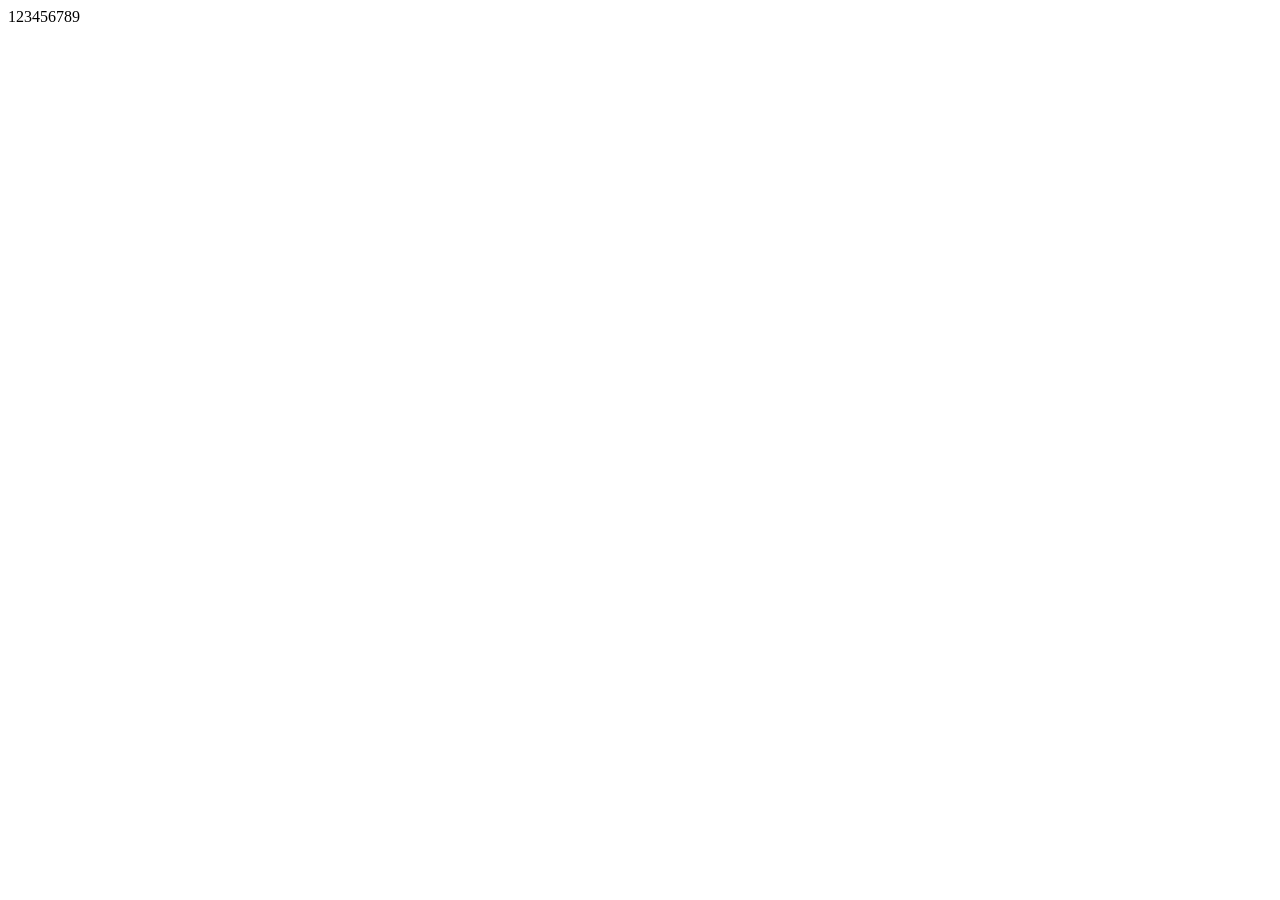
==== index.html @ eb20f610 "set3" ====
<!DOCTYPE html>
<html lang="en">
<head>
    <meta charset="UTF-8">
    <meta name="viewport" content="width=device-width, initial-scale=1.0">
    <title>Document</title>
</head>
<body>
    123456789
</body>
</html>
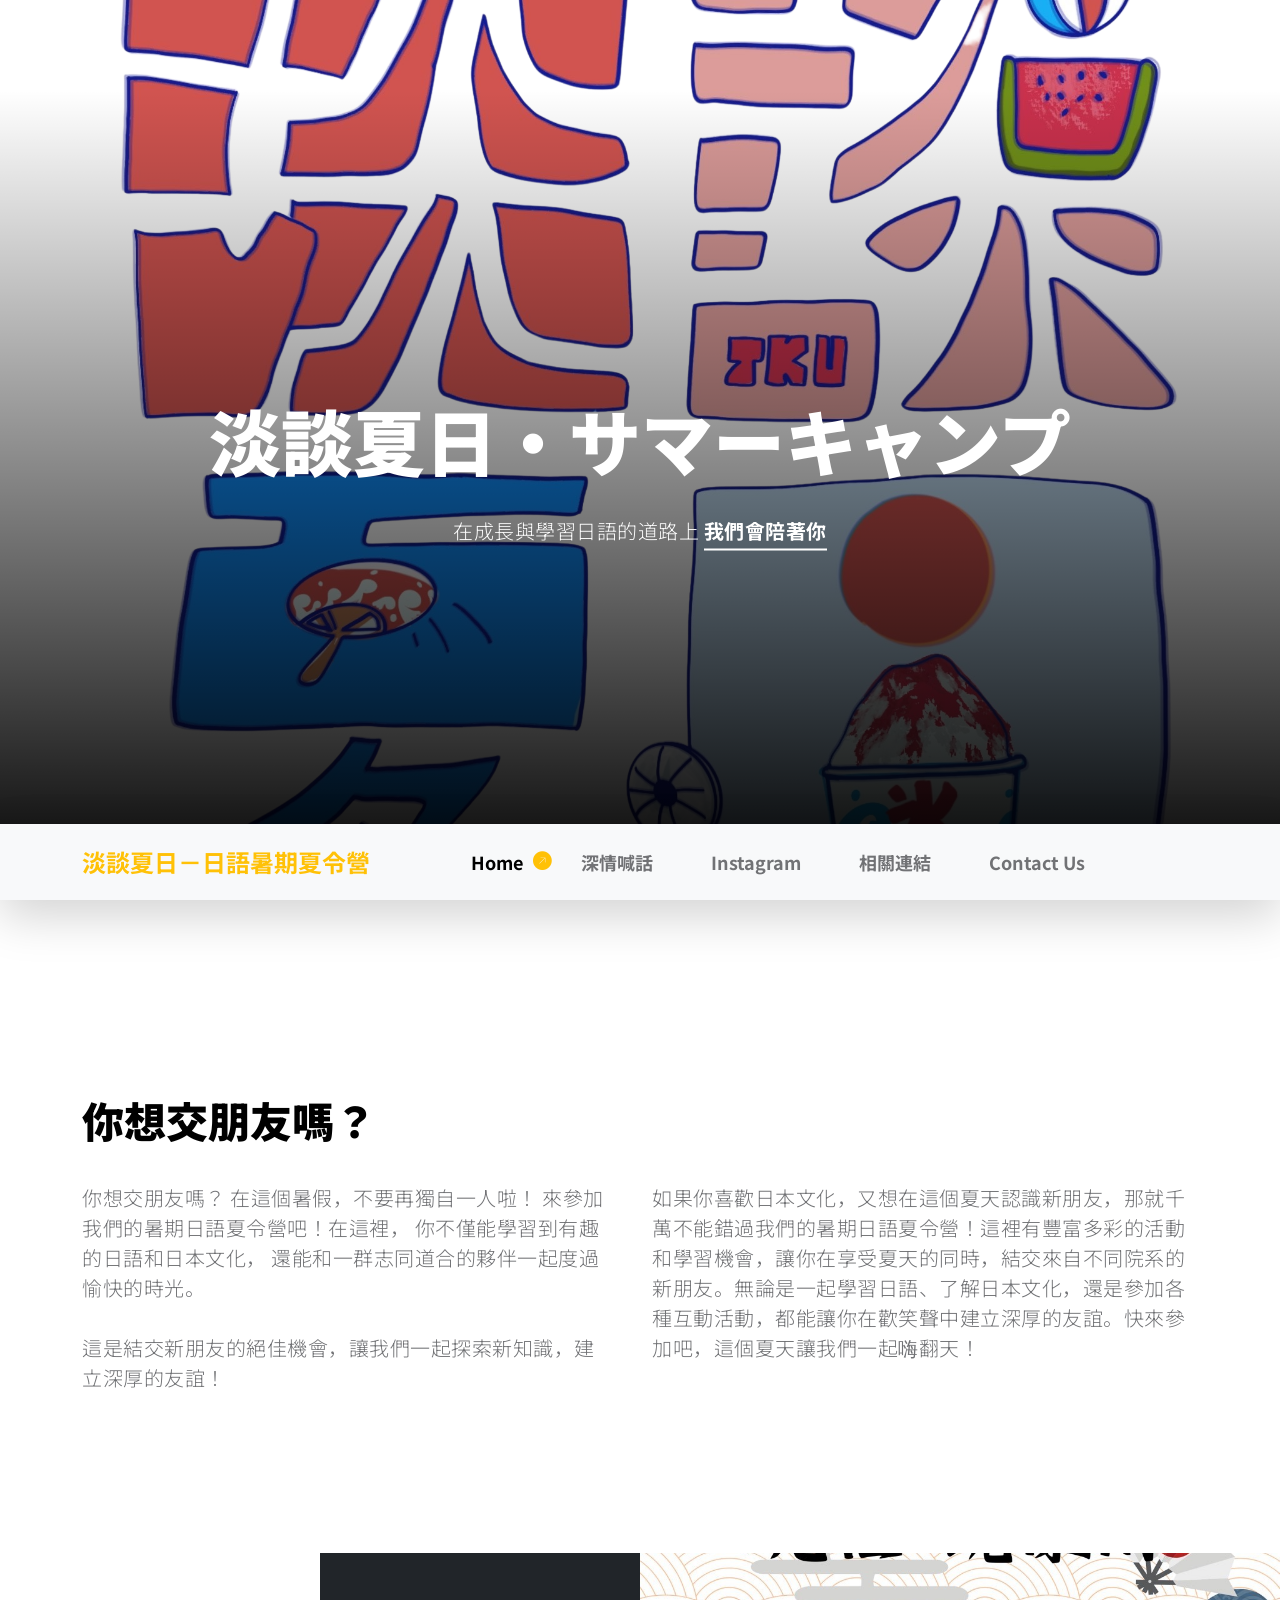
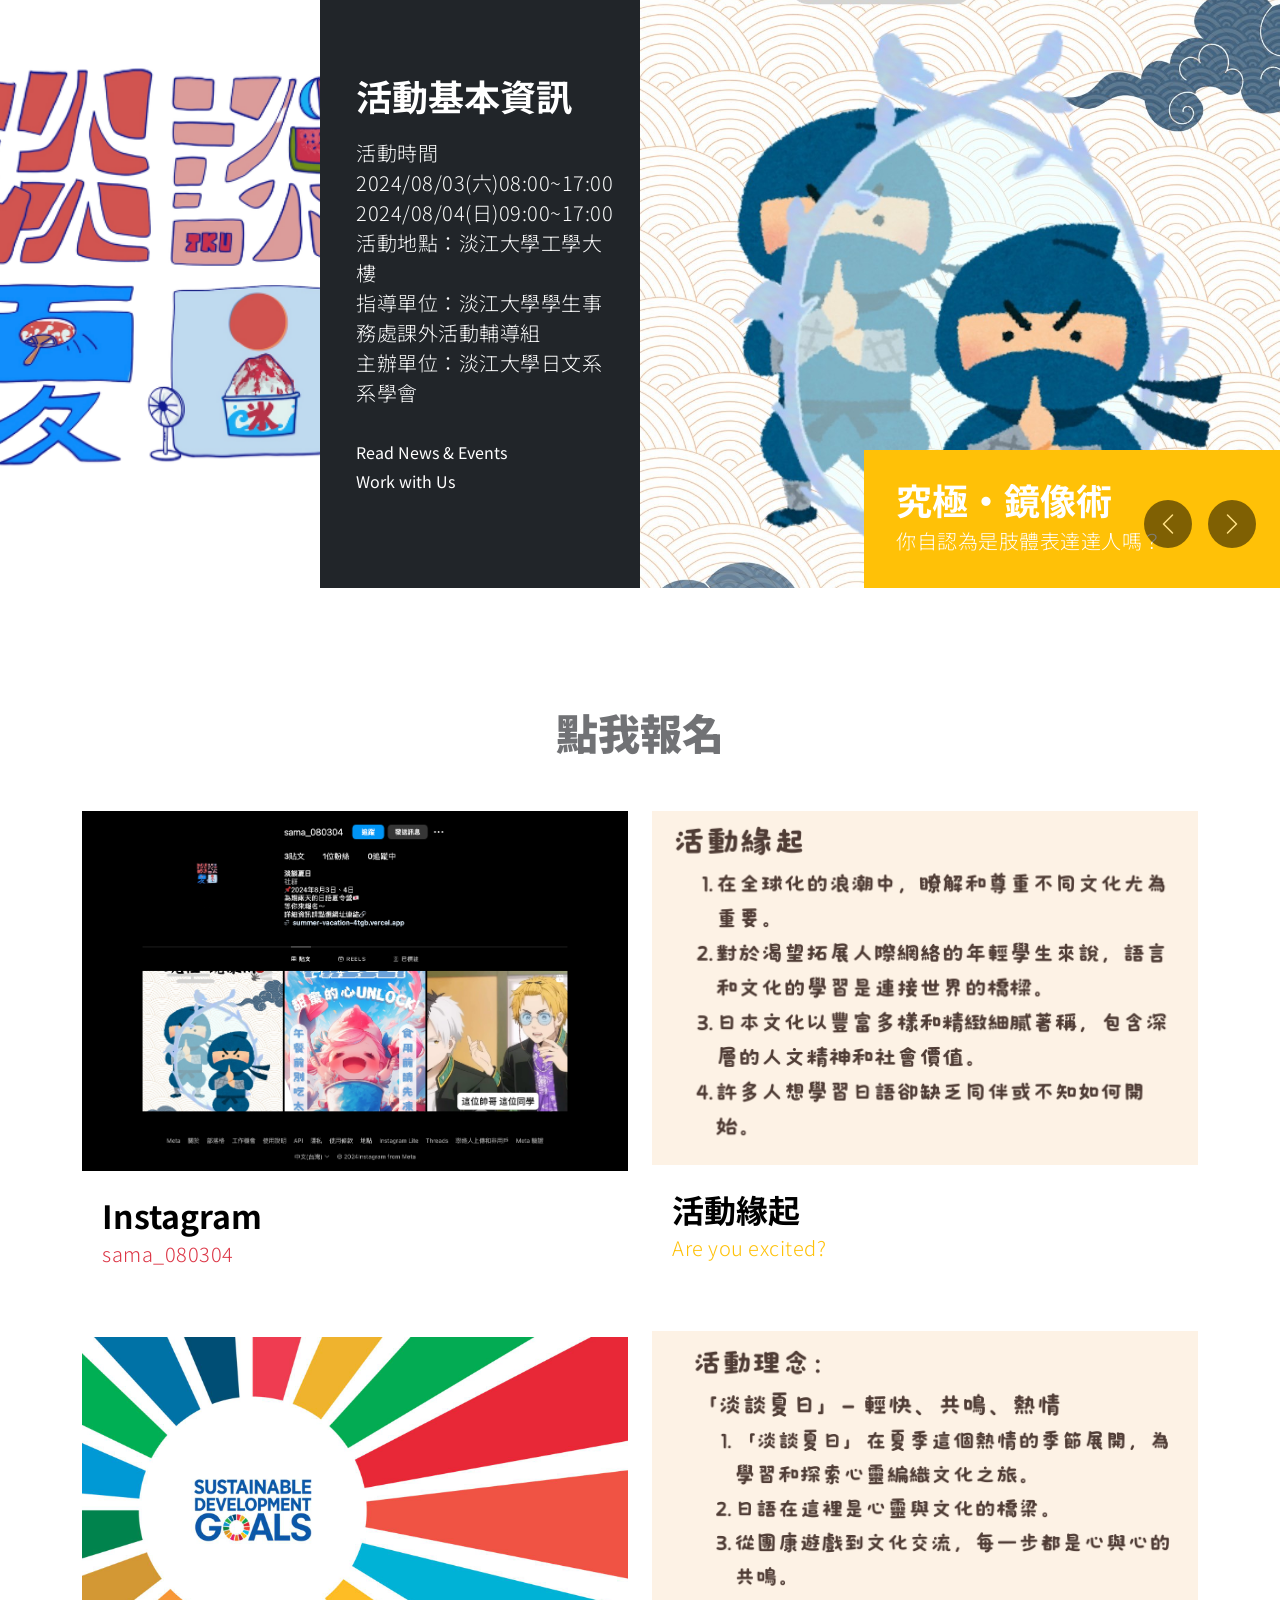
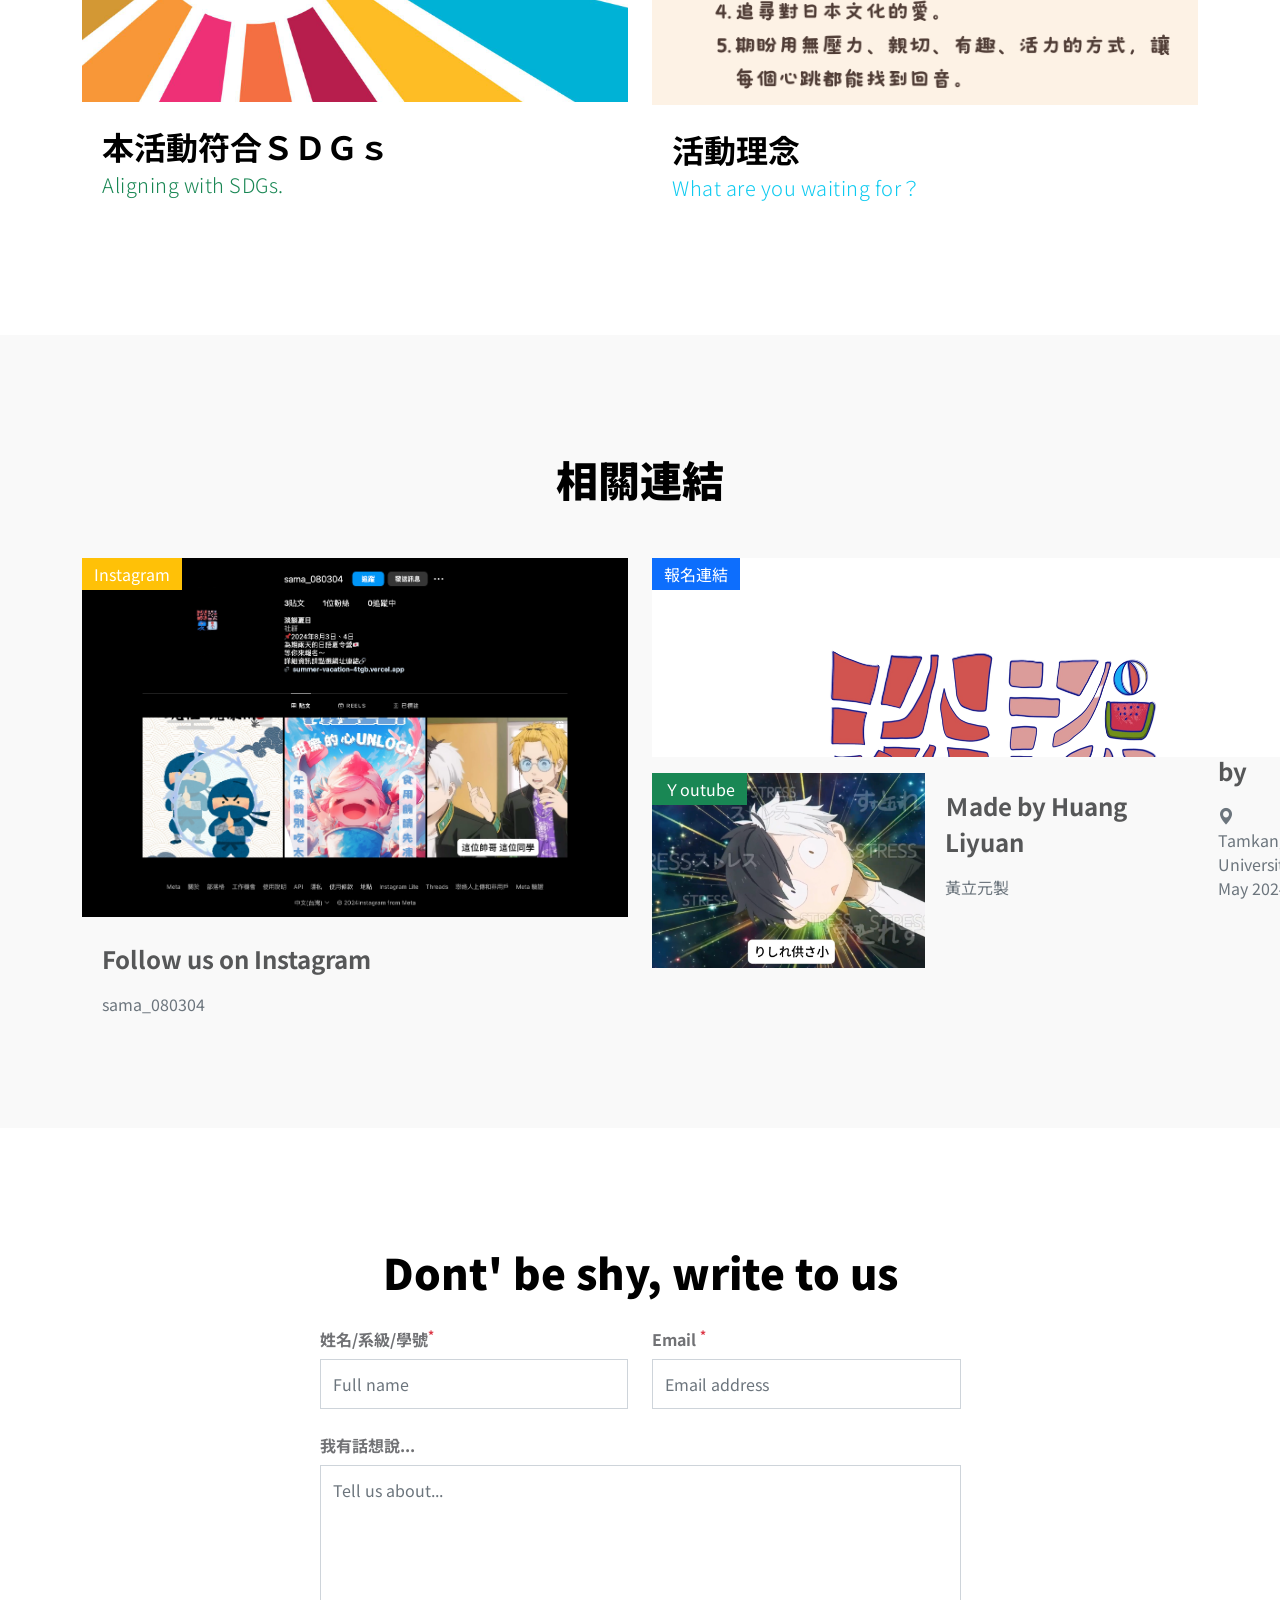
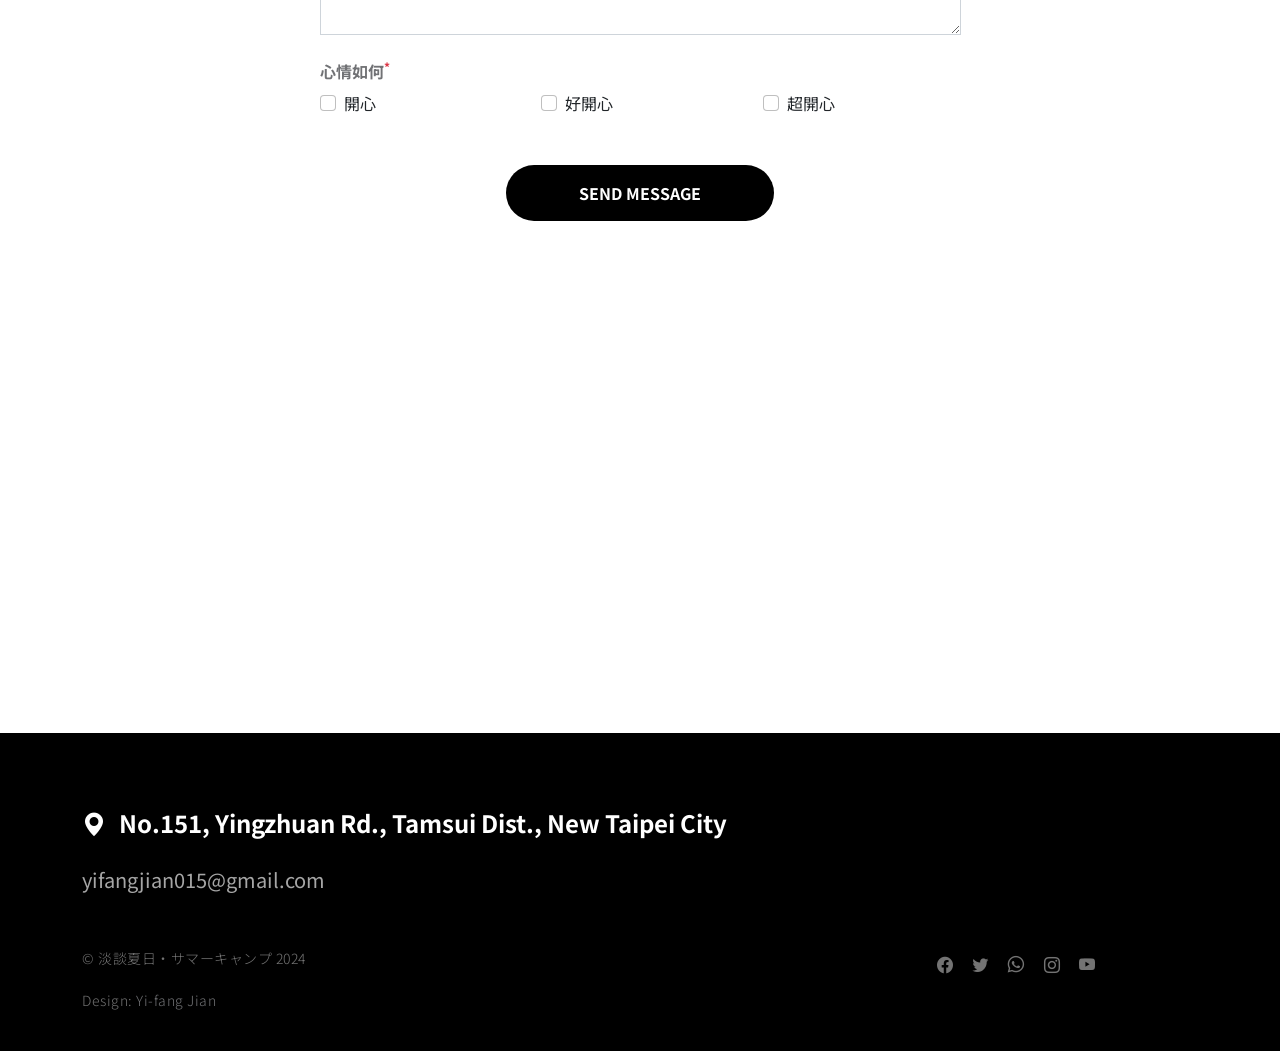
==== commit f90e62e1: "official web" ====
--- a/index.html
+++ b/index.html
@@ -1,11 +1,460 @@
-<!DOCTYPE html>
-<html lang="en">
-<head>
-    <meta charset="UTF-8">
-    <meta name="viewport" content="width=device-width, initial-scale=1.0">
-    <title>Document</title>
-</head>
-<body>
-    123456789
-</body>
+<!doctype html>
+<html lang="en">
+    <head>
+        <meta charset="utf-8">
+        <meta name="viewport" content="width=device-width, initial-scale=1">
+
+        <meta name="description" content="">
+        <meta name="author" content="">
+
+        <title>淡談夏日－日語暑期夏令營</title>
+
+        <!-- CSS FILES -->
+        <link rel="preconnect" href="https://fonts.googleapis.com">
+
+        <link rel="preconnect" href="https://fonts.gstatic.com" crossorigin>
+        
+        <link href="https://fonts.googleapis.com/css2?family=Noto+Sans+JP:wght@100;300;400;700;900&display=swap" rel="stylesheet">
+
+        <link href="css/bootstrap.min.css" rel="stylesheet">
+        <link href="css/bootstrap-icons.css" rel="stylesheet">
+
+        <link rel="stylesheet" href="css/magnific-popup.css">
+
+        <link href="css/aos.css" rel="stylesheet">
+
+        <link href="css/templatemo-nomad-force.css" rel="stylesheet">
+    </head>
+    
+    <body>
+    
+        <main>
+
+            <section class="hero" id="hero">
+                <div class="heroText">
+                    <h1 class="text-white mt-5 mb-lg-4" data-aos="zoom-in" data-aos-delay="800">
+                        淡談夏日・サマーキャンプ
+                    </h1>
+
+                    <p class="text-secondary-white-color" data-aos="fade-up" data-aos-delay="1000">
+                        在成長與學習日語的道路上 <strong class="custom-underline">我們會陪著你</strong>
+                    </p>
+                </div>
+
+                <div class="videoWrapper">
+                    <video autoplay="" loop="" muted="" class="custom-video" poster="./videos/logo.png">
+                        <source src="./videos/ad.mov" type="video/mp4">
+
+                        Your browser does not support the video tag.
+                    </video>
+                </div>
+
+                <div class="overlay"></div>
+            </section>
+
+            <nav class="navbar navbar-expand-lg bg-light shadow-lg">
+                <div class="container">
+                    <a class="navbar-brand" href="index.html">
+                        <strong>淡談夏日－日語暑期夏令營</strong>
+                    </a>
+
+                    <button class="navbar-toggler" type="button" data-bs-toggle="collapse" data-bs-target="#navbarNav" aria-controls="navbarNav" aria-expanded="false" aria-label="Toggle navigation">
+                        <span class="navbar-toggler-icon"></span>
+                    </button>
+
+                    <div class="collapse navbar-collapse" id="navbarNav">
+                        <ul class="navbar-nav mx-auto">
+                            <li class="nav-item active">
+                                <a class="nav-link" href="#hero">Home</a>
+                            </li>
+
+                            <li class="nav-item">
+                                <a class="nav-link" href="#about">深情喊話</a>
+                            </li>
+
+                            <li class="nav-item">
+                                <a class="nav-link" href="#portfolio">Instagram</a>
+                            </li>
+
+                            <li class="nav-item">
+                                <a class="nav-link" href="#news">相關連結</a>
+                            </li>
+
+                            <li class="nav-item">
+                                <a class="nav-link" href="#contact">Contact Us</a>
+                            </li>
+                        </ul>
+                    </div>
+                </div>
+            </nav>
+
+            <section class="section-padding pb-0" id="about">
+                <div class="container mb-5 pb-lg-5">
+                    <div class="row">
+                        <div class="col-12">
+                            <h2 class="mb-3" data-aos="fade-up">你想交朋友嗎？</h2>
+                        </div>
+
+                        <div class="col-lg-6 col-12 mt-3 mb-lg-5">
+                            <p class="me-4" data-aos="fade-up" data-aos-delay="300">你想交朋友嗎？ <a rel="nofollow" href="https://forms.gle/eShmsKch3GN4dpmb7" target="_blank"> 在這個暑假，不要再獨自一人啦！</a> 來參加我們的暑期日語夏令營吧！<a rel="nofollow" href="https://forms.gle/eShmsKch3GN4dpmb7" target="_blank">在這裡，</a> 你不僅能學習到有趣的日語和日本文化， 還能和一群志同道合的夥伴一起度過愉快的時光。<br><br>這是結交新朋友的絕佳機會，讓我們一起探索新知識，建立深厚的友誼！</p>
+                        </div>
+
+                        <div class="col-lg-6 col-12 mt-lg-3 mb-lg-5">
+                            <p data-aos="fade-up" data-aos-delay="500">如果你喜歡日本文化，又想在這個夏天認識新朋友，那就千萬不能錯過我們的暑期日語夏令營！這裡有豐富多彩的活動和學習機會，讓你在享受夏天的同時，結交來自不同院系的新朋友。無論是一起學習日語、了解日本文化，還是參加各種互動活動，都能讓你在歡笑聲中建立深厚的友誼。快來參加吧，這個夏天讓我們一起嗨翻天！</p>
+                        </div>
+
+                    </div>
+                </div>
+
+                <div class="container-fluid">
+                    <div class="row">
+                        <div class="col-lg-3 col-12 p-0">      
+                            <img src="./videos/截圖 2024-05-21 晚上8.49.54.png" class="img-fluid about-image" alt="">
+                        </div>
+
+                        <div class="col-lg-3 col-12 bg-dark">  
+                            <div class="d-flex flex-column flex-wrap justify-content-center h-100 py-5 px-4 pt-lg-4 pb-lg-0">
+                                <h3 class="text-white mb-3" data-aos="fade-up">活動基本資訊</h3>
+
+                                <p class="text-secondary-white-color" data-aos="fade-up">活動時間<br>2024/08/03(六)08:00~17:00
+                                    <br>2024/08/04(日)09:00~17:00<br>
+                                    活動地點：淡江大學工學大樓<br>
+                                    指導單位：淡江大學學生事務處課外活動輔導組<br>
+                                    主辦單位：淡江大學日文系系學會
+                                </p>
+
+                                <div class="mt-3 custom-links">
+                                    
+                                    <a href="#news" class="text-white custom-link" data-aos="zoom-in" data-aos-delay="100">Read News & Events</a>
+
+                                    <a href="#contact" class="text-white custom-link" data-aos="zoom-in" data-aos-delay="300">Work with Us</a>
+                                </div>
+
+                            </div>
+                        </div>
+
+                        <div class="col-lg-6 col-12 p-0">  
+                            <section id="myCarousel" class="carousel slide carousel-fade" data-bs-ride="carousel">
+                                <div class="carousel-inner">
+                                    <div class="carousel-item active">
+                                        <img src="./images/究極海報.jpg" class="img-fluid team-image" alt="">
+
+                                        <div class="team-thumb bg-warning">
+                                            <h3 class="text-white mb-0">究極・鏡像術</h3>
+
+                                            <p class="text-secondary-white-color mb-0">你自認為是肢體表達達人嗎？</p>
+                                        </div>
+                                    </div>
+
+                                    <div class="carousel-item">
+                                        <img src="./images/截圖 2024-05-21 晚上8.35.33.png" class="img-fluid team-image"alt="">
+
+                                        <div class="team-thumb bg-primary">
+                                            <h3 class="text-white mb-0">FREEZ!甜蜜的心UNLOCK!</h3>
+
+                                            <p class="text-secondary-white-color mb-0">想要成為冰淇淋製作達人？</p>
+                                        </div>
+                                    </div>
+
+                                    <div class="carousel-item">
+                                        <img src="./images/夏日祭典海報.png" class="img-fluid team-image" alt="">
+
+                                        <div class="team-thumb bg-success">
+                                            <h3 class="text-white mb-0">夏日祭典</h3>
+
+                                            <p class="text-secondary-white-color mb-0">想跨越空間體驗異國風情嗎？</p>
+                                        </div>
+                                    </div>
+
+                                    <div class="carousel-item">
+                                        <img src="./images/茶會海報.png" class="img-fluid team-image" alt="">
+
+                                        <div class="team-thumb bg-info">
+                                            <h3 class="text-white mb-0">茶會</h3>
+
+                                            <p class="text-secondary-white-color mb-0">想成為全場焦點嗎？</p>
+                                        </div>
+                                    </div>
+
+                                    
+                                </div>
+
+                                <button class="carousel-control-prev" type="button" data-bs-target="#myCarousel" data-bs-slide="prev">
+                                      <span class="carousel-control-prev-icon" aria-hidden="true"></span>
+
+                                      <span class="visually-hidden">Previous</span>
+                                </button>
+
+                                <button class="carousel-control-next" type="button" data-bs-target="#myCarousel" data-bs-slide="next">
+                                      <span class="carousel-control-next-icon" aria-hidden="true"></span>
+
+                                      <span class="visually-hidden">Next</span>
+                                </button>
+                            </section>
+
+                        </div>
+                    </div>
+                </div>
+            </section>
+
+            <section class="section-padding" id="portfolio">
+                <div class="container">
+                    <div class="row">
+
+                        <div class="col-12">
+                            <h2 class="mb-5 text-center" data-aos="fade-up"><a href="https://forms.gle/NS8n78gU9P4nMy4y6">點我報名</a></h2>
+                        </div>
+
+                        <div class="col-lg-6 col-12">
+                            <div class="portfolio-thumb mb-5" data-aos="fade-up">
+                                <a href="./images/截圖 2024-05-21 晚上8.35.33.png" class="image-popup">
+                                    <img src="./images/截圖 2024-05-21 晚上8.52.59.png" class="img-fluid portfolio-image" alt="">
+                                </a>
+
+                                <div class="portfolio-info">                     
+                                    <h4 class="portfolio-title mb-0">Instagram</h4>
+
+                                    <p class="text-danger">sama_080304</p>
+                                </div>
+                            </div> 
+
+                            <div class="portfolio-thumb" data-aos="fade-up">
+                                <a href="/images/備案海報.jpg" class="image-popup">
+                                    <img src="/images/article-5efda23eaec10.jpg" class="img-fluid portfolio-image" alt="">
+                                </a>
+
+                                <div class="portfolio-info">                     
+                                    <h4 class="portfolio-title mb-0">本活動符合ＳＤＧｓ</h4>
+
+                                    <p class="text-success">Aligning with SDGs.</p>
+                                </div>
+                            </div> 
+                        </div>
+
+                        <div class="col-lg-6 col-12">
+                            <div class="portfolio-thumb mt-5 mt-lg-0 mb-5" data-aos="fade-up">
+                                <a href="./images/夏日祭典海報.png" class="image-popup">
+                                    <img src="./images/活動緣起.png" class="img-fluid portfolio-image" alt="">
+                                </a>
+
+                                <div class="portfolio-info">                     
+                                    <h4 class="portfolio-title mb-0">活動緣起</h4>
+
+                                    <p class="text-warning">Are you excited?</p>
+                                </div>
+                            </div> 
+
+                            <div class="portfolio-thumb" data-aos="fade-up">
+                                <a href="./images/活動海報二.png" class="image-popup">
+                                    <img src="./images/活動理念.png" class="img-fluid portfolio-image" alt="">
+                                </a>
+
+                                <div class="portfolio-info">                     
+                                    <h4 class="portfolio-title mb-0">活動理念</h4>
+
+                                    <p class="text-info">What are you waiting for？</p>
+                                </div>
+                            </div> 
+                        </div>
+
+                    </div>
+                </div>
+            </section>
+
+            <section class="news section-padding" id="news">
+                <div class="container">
+                    <div class="row">
+
+                        <div class="col-12">
+                            <h2 class="mb-5 text-center" data-aos="fade-up">相關連結</h2>
+                        </div>
+
+                        <div class="col-lg-6 col-12 mb-5 mb-lg-0">
+                            <div class="news-thumb" data-aos="fade-up">
+                                <a href="https://www.instagram.com/sama_080304/" class="news-image-hover news-image-hover-warning">
+                                    <img src="./images/截圖 2024-05-21 晚上8.52.59.png" class="img-fluid large-news-image news-image" alt="">
+                                </a>
+
+                                <div class="news-category bg-warning text-white">Instagram</div>
+                                
+                                <div class="news-text-info">
+                                    <h5 class="news-title">
+                                        <a href="news-detail.html" class="news-title-link">Follow us on Instagram</a>
+                                    </h5>
+
+                                    <span class="text-muted">sama_080304</span>
+                                </div>
+                            </div> 
+                        </div>
+
+                        <div class="col-lg-6 col-12">
+                            <div class="news-thumb news-two-column d-flex flex-column flex-lg-row" data-aos="fade-up">
+                                <div class="news-top w-100">
+                                    
+                                    <a href="https://forms.gle/1VKyeyuNRUxQcWY5A" class="news-image-hover news-image-hover-primary">
+                                        <img src="./videos/截圖 2024-05-21 晚上8.49.54.png" alt="">
+                                    </a>
+
+                                    <div class="news-category bg-primary text-white">報名連結</div>
+                                </div>
+                                
+                                <div class="news-bottom w-100">
+                                    <div class="news-text-info">
+                                        <h5 class="news-title">
+                                            <a href="news-detail.html" class="news-title-link">Don't miss out as you pass by</a>
+                                        </h5>
+
+                                        <div class="d-flex flex-wrap">
+                                            <span class="text-muted me-2">
+                                                <i class="bi-geo-alt-fill me-1 mb-2 mb-lg-0"></i>
+                                                Tamkang University
+                                            </span>
+
+                                            <span class="text-muted">May 2024</span>
+                                        </div>
+                                    </div>
+                                </div>
+                            </div> 
+
+                            <div class="news-thumb news-two-column d-flex flex-column flex-lg-row" data-aos="fade-up">
+                                <div class="news-top w-100" data-aos="fade-up">
+                                    
+                                    <a href="https://www.youtube.com/watch?v=0n-Rw8LVLcI" class="news-image-hover news-image-hover-success">
+                                        <img src="./images/截圖 2024-05-21 晚上9.29.34.png" class="img-fluid news-image" alt="">
+                                    </a>
+
+                                    <div class="news-category bg-success text-white">Ｙoutube
+                                    </div>
+                                </div>
+                                
+                                <div class="news-bottom w-100">
+                                    <div class="news-text-info">
+                                        <h5 class="news-title">
+                                            <a href="https://www.youtube.com/watch?v=0n-Rw8LVLcI" class="news-title-link">
+                                                Ｍade by Huang Liyuan</a>
+                                        </h5>
+
+                                        <span class="text-muted">黃立元製</span>
+                                    </div>
+                                </div>
+                            </div> 
+                        </div>
+
+                    </div>
+                </div>
+            </section>
+
+            <section class=" contact section-padding" id="contact">
+                <div class="container">
+                    <div class="row">
+                        
+                        <div class="col-lg-7 col-12 mx-auto">
+
+                            <h2 class="mb-4 text-center" data-aos="fade-up">Dont' be shy, write to us</h2>
+
+                            <form action="send_feedback.php" method="post" class="contact-form" role="form" data-aos="fade-up">
+                                <div class="row">
+                                    <div class="col-lg-6 col-6">
+                                        <label for="name" class="form-label">姓名/系級/學號<sup class="text-danger">*</sup></label>
+                                        <input type="text" name="name" id="name" class="form-control" placeholder="Full name" required>
+                                    </div>
+                                    <div class="col-lg-6 col-6">
+                                        <label for="email" class="form-label">Email <sup class="text-danger">*</sup></label>
+                                        <input type="email" name="email" id="email" pattern="[^ @]*@[^ @]*" class="form-control" placeholder="Email address" required>
+                                    </div>
+                                    <div class="col-12 my-4">
+                                        <label for="message" class="form-label">我有話想說...</label>
+                                        <textarea name="message" rows="6" class="form-control" id="message" placeholder="Tell us about..." required></textarea>
+                                    </div>
+                                    <div class="col-12">
+                                        <label for="services" class="form-label">心情如何<sup class="text-danger">*</sup></label>
+                                    </div>
+                                    <div class="col-lg-4 col-12">
+                                        <div class="form-check">
+                                            <input type="checkbox" id="checkbox1" name="checkbox1" class="form-check-input">
+                                            <label class="form-check-label" for="checkbox1">開心</label>
+                                        </div>
+                                    </div>
+                                    <div class="col-lg-4 col-12 my-2 my-lg-0">
+                                        <div class="form-check">
+                                            <input type="checkbox" id="checkbox2" name="checkbox2" class="form-check-input">
+                                            <label class="form-check-label" for="checkbox2">好開心</label>
+                                        </div>
+                                    </div>
+                                    <div class="col-lg-4 col-12">
+                                        <div class="form-check">
+                                            <input type="checkbox" id="checkbox3" name="checkbox3" class="form-check-input">
+                                            <label class="form-check-label" for="checkbox3">超開心</label>
+                                        </div>
+                                    </div>
+                                </div>
+                                <div class="col-lg-5 col-12 mx-auto mt-5">
+                                    <button type="submit" class="form-control">Send Message</button>
+                                </div>
+                            </form>
+                            
+                        </div>
+
+                    </div>
+                </div>
+            </section>
+
+            <section class="google-map">
+                <iframe src="https://www.google.com/maps/embed?pb=!1m18!1m12!1m3!1d3620.7041842856193!2d121.44486231500062!3d25.174732283894956!2m3!1f0!2f0!3f0!3m2!1i1024!2i768!4f13.1!3m3!1m2!1s0x345d5d9f1f0ba7b1%3A0x8f0b1bb66a69a85b!2z5pmC5aWz5biC5q2m6YGT5aSn5a246KeA!5e0!3m2!1szh-TW!2stw!4v1624965178325!5m2!1szh-TW!2stw" class="map-iframe" width="100%" height="400" style="border:0;" allowfullscreen="" loading="lazy"></iframe>
+
+            </section>
+
+        </main>
+
+        <footer class="site-footer">
+            <div class="container">
+                <div class="row">
+
+                    <div class="col-12">
+                        <h5 class="text-white">
+                            <i class="bi-geo-alt-fill me-2"></i>
+                            No.151, Yingzhuan Rd., Tamsui Dist., New Taipei City
+                        </h5>
+
+                        <a href="mailto:yifangjian015@gmail.com" class="custom-link mt-3 mb-5">
+                            yifangjian015@gmail.com
+                        </a>
+                    </div>
+
+                    <div class="col-6">
+                        <p class="copyright-text mb-0"> © 淡談夏日・サマーキャンプ 2024 
+                        
+                        <br><br>Design: <a href="https://www.instagram.com/yfj0515/" target="_blank">Yi-fang Jian</a></p>
+                    
+                    </div>
+
+                    <div class="col-lg-3 col-5 ms-auto">
+                        <ul class="social-icon">
+                            <li><a href="#" class="social-icon-link bi-facebook"></a></li>
+
+                            <li><a href="#" class="social-icon-link bi-twitter"></a></li>
+
+                            <li><a href="#" class="social-icon-link bi-whatsapp"></a></li>
+
+                            <li><a href="#" class="social-icon-link bi-instagram"></a></li>
+
+                            <li><a href="#" class="social-icon-link bi-youtube"></a></li>
+                        </ul>
+                    </div>
+
+                </div>
+            </section>
+        </footer>
+
+        <!-- JAVASCRIPT FILES -->
+        <script src="js/jquery.min.js"></script>
+        <script src="js/bootstrap.bundle.min.js"></script>
+        <script src="js/jquery.sticky.js"></script>
+        <script src="js/aos.js"></script>
+        <script src="js/jquery.magnific-popup.min.js"></script>
+        <script src="js/magnific-popup-options.js"></script>
+        <script src="js/scrollspy.min.js"></script>
+        <script src="js/custom.js"></script>
+
+    </body>
 </html>
--- a/css/templatemo-nomad-force.css
+++ b/css/templatemo-nomad-force.css
@@ -0,0 +1,723 @@
+/*
+
+TemplateMo 567 Nomad Force
+
+https://templatemo.com/tm-567-nomad-force
+
+*/
+
+/*---------------------------------------
+  CUSTOM PROPERTIES ( VARIABLES )             
+-----------------------------------------*/
+:root {
+  --white-color:                  #FFFFFF;
+  --primary-color:                #ffc107;
+  --section-bg-color:             #f9f9f9;
+  --dark-color:                   #000000;
+  --grey-color:                   #fcfeff;
+  --text-secondary-white-color:   rgba(255, 255, 255, 0.98);
+  --title-color:                  #565758;
+  --p-color:                      #717275;
+
+  --body-font-family:           'Noto Sans JP', sans-serif;
+
+  --h1-font-size:               72px;
+  --h2-font-size:               42px;
+  --h3-font-size:               36px;
+  --h4-font-size:               32px;
+  --h5-font-size:               24px;
+  --h6-font-size:               22px;
+  --p-font-size:                20px;
+  --copyright-text-font-size:   14px;
+  --custom-link-font-size:      12px;
+
+  --font-weight-light:          300;
+  --font-weight-normal:         400;
+  --font-weight-bold:           700;
+  --font-weight-black:          900;
+}
+
+body,
+html {
+  height: 100%;
+}
+
+body {
+    background: var(--white-color);
+    font-family: var(--body-font-family);    
+    position: relative;
+}
+
+/*---------------------------------------
+  TYPOGRAPHY               
+-----------------------------------------*/
+
+h2,
+h3,
+h4,
+h5,
+h6 {
+  color: var(--dark-color);
+  line-height: inherit;
+}
+
+h1,
+h2,
+h3,
+h4,
+h5,
+h6 {
+  font-weight: var(--font-weight-bold);
+}
+
+h1,
+h2 {
+  font-weight: var(--font-weight-black);
+}
+
+h1 {
+  font-size: var(--h1-font-size);
+  line-height: normal;
+}
+
+h2 {
+  font-size: var(--h2-font-size);
+}
+
+h3 {
+  font-size: var(--h3-font-size);
+}
+
+h4 {
+  font-size: var(--h4-font-size);
+}
+
+h5 {
+  font-size: var(--h5-font-size);
+}
+
+h6 {
+  font-size: var(--h6-font-size);
+}
+
+p {
+  color: var(--p-color);
+  font-size: var(--p-font-size);
+  font-weight: var(--font-weight-light);
+  letter-spacing: 0.5px;
+}
+
+.text-secondary-white-color {
+  color: var(--text-secondary-white-color);
+}
+
+a, 
+button {
+  touch-action: manipulation;
+  transition: all 0.3s;
+}
+
+a {
+  color: var(--p-color);
+  text-decoration: none;
+}
+
+a:hover {
+  color: var(--primary-color);
+}
+
+::selection {
+  background: var(--dark-color);
+  color: var(--white-color);
+}
+
+.custom-underline {
+  border-bottom: 2px solid var(--white-color);
+  color: var(--white-color);
+  padding-bottom: 4px;
+}
+
+.videoWrapper {
+  position: relative;
+  padding-bottom: 56.25%; /* 16:9 */
+  height: 0;
+  z-index: -100;
+}
+
+.custom-video {
+  position: absolute;
+  top: 0;
+  left: 0;
+  width: 100%;
+  height: 100%;
+}
+
+.overlay {
+  background: linear-gradient(to top, #000, transparent 90%);
+  position: absolute;
+  top: 0;
+  right: 0;
+  bottom: 0;
+  left: 0;
+}
+
+/*---------------------------------------
+  CUSTOM LINK               
+-----------------------------------------*/
+.custom-links {
+  max-width: 230px;
+}
+
+.custom-link {
+  position: relative;
+  overflow: hidden;
+  z-index: 1;
+  display: inline-block;
+  transition: all .3s cubic-bezier(.645,.045,.355,1);
+}
+
+.custom-link::after {
+  content: "";
+  width: 0;
+  height: 2px;
+  bottom: 0;
+  position: absolute;
+  left: auto;
+  right: 0;
+  z-index: -1;
+  transition: width .6s cubic-bezier(.25,.8,.25,1) 0s;
+  background: currentColor;
+}
+
+.custom-link:hover::after {
+  width: 100%;
+  left: 0;
+  right: auto;
+}
+
+.custom-link:hover,
+.custom-link:hover::after {
+  color: var(--white-color);
+}
+
+b,
+strong {
+  font-weight: var(--font-weight-bold);
+}
+
+/*---------------------------------------
+  NAVIGATION               
+-----------------------------------------*/
+
+.navbar {
+  z-index: 9;
+  right: 0;
+  left: 0;
+  padding-top: 15px;
+  padding-bottom: 15px;
+}
+
+.navbar-brand {
+  color: var(--primary-color);
+  font-size: 24px;
+  font-weight: var(--font-weight-bold);
+}
+
+.navbar-expand-lg .navbar-nav .nav-link {
+  padding-right: 15px;
+  padding-left: 15px;
+}
+
+.navbar-nav .nav-link::after {
+  content: "\f140";
+  font-family: bootstrap-icons;
+  display: inline-block;
+  margin-left: 10px;
+  color: var(--primary-color);
+  opacity: 0;
+  -webkit-transition: opacity 0.3s, -webkit-transform 0.3s;
+  -moz-transition: opacity 0.3s, -moz-transform 0.3s;
+  transition: opacity 0.3s, transform 0.3s;
+  -webkit-transform: translateY(10px);
+  -moz-transform: translateY(10px);
+  transform: translateY(10px);
+}
+
+.navbar-nav .nav-link:hover::after {
+  opacity: 1;
+  -webkit-transform: translateY(0px);
+  -moz-transform: translateY(0px);
+  transform: translateY(0px);
+}
+
+.navbar-nav .nav-link {
+  color: var(--p-color);
+  font-size: 18px;
+  font-weight: var(--font-weight-bold);
+  position: relative;
+}
+
+.navbar-nav .nav-link:hover::after,
+.navbar-nav .nav-item.active .nav-link::after {
+  color: var(--primary-color);
+  opacity: 1;
+  -webkit-transform: translateY(0px);
+  -moz-transform: translateY(0px);
+  transform: translateY(0px);
+}
+
+.navbar-nav .nav-item.active .nav-link,
+.nav-link:focus, 
+.nav-link:hover {
+  color: var(--dark-color);
+}
+
+.nav-link:focus {
+  color: var(--p-color);
+}
+
+.navbar-toggler {
+  border: 0;
+  padding: 0;
+  cursor: pointer;
+  margin: 0;
+  width: 30px;
+  height: 35px;
+  outline: none;
+}
+
+.navbar-toggler:focus {
+  outline: none;
+  box-shadow: none;
+}
+
+.navbar-toggler[aria-expanded="true"] .navbar-toggler-icon {
+  background: transparent;
+}
+
+.navbar-toggler[aria-expanded="true"] .navbar-toggler-icon:before,
+.navbar-toggler[aria-expanded="true"] .navbar-toggler-icon:after {
+  transition: top 300ms 50ms ease, -webkit-transform 300ms 350ms ease;
+  transition: top 300ms 50ms ease, transform 300ms 350ms ease;
+  transition: top 300ms 50ms ease, transform 300ms 350ms ease, -webkit-transform 300ms 350ms ease;
+  top: 0;
+}
+
+.navbar-toggler[aria-expanded="true"] .navbar-toggler-icon:before {
+  transform: rotate(45deg);
+}
+
+.navbar-toggler[aria-expanded="true"] .navbar-toggler-icon:after {
+  transform: rotate(-45deg);
+}
+
+.navbar-toggler .navbar-toggler-icon {
+  background: var(--dark-color);
+  transition: background 10ms 300ms ease;
+  display: block;
+  width: 30px;
+  height: 2px;
+  position: relative;
+}
+
+.navbar-toggler .navbar-toggler-icon:before,
+.navbar-toggler .navbar-toggler-icon:after {
+  transition: top 300ms 350ms ease, -webkit-transform 300ms 50ms ease;
+  transition: top 300ms 350ms ease, transform 300ms 50ms ease;
+  transition: top 300ms 350ms ease, transform 300ms 50ms ease, -webkit-transform 300ms 50ms ease;
+  position: absolute;
+  right: 0;
+  left: 0;
+  background: var(--dark-color);
+  width: 30px;
+  height: 2px;
+  content: '';
+}
+
+.navbar-toggler .navbar-toggler-icon:before {
+  top: -8px;
+}
+
+.navbar-toggler .navbar-toggler-icon:after {
+  top: 8px;
+}
+
+/*---------------------------------------
+  HERO              
+-----------------------------------------*/
+.hero {
+  position: relative;
+  overflow: hidden;
+}
+
+@media screen and (min-width: 992px) {
+  .hero {
+    height: 100vh;
+  }
+
+  .custom-video,
+  .news-detail-image {
+    object-fit: cover;
+    width: 100vw;
+    height: 100vh;
+  }
+
+  .sticky-wrapper {
+    position: relative;
+    bottom: 76px;
+  }
+}
+
+.heroText {
+  position: absolute;
+  z-index: 9;
+  top: 50%;
+  left: 50%;
+  transform: translate(-50%, -50%);
+  width: 85%;
+  text-align: center;
+}
+
+/*---------------------------------------
+  ABOUT & TEAM MEMBERS               
+-----------------------------------------*/
+.about-image,
+.team-image {
+  width: 100%;
+  height: 100%;
+  max-height: 635px;
+  min-height: 475px;
+  object-fit: cover;
+}
+
+.team-thumb {
+  background: var(--white-color);
+  position: absolute;
+  bottom: 0;
+  right: 0;
+  width: 65%;
+  padding: 22px 32px 32px 32px;
+}
+
+.carousel-control-next, 
+.carousel-control-prev {
+  top: auto;
+  bottom: 2.5rem;
+}
+
+.carousel-control-prev {
+  right: 4rem;
+  left: auto;
+}
+
+.carousel-control-next-icon, 
+.carousel-control-prev-icon {
+  background-color: var(--dark-color);
+  background-size: 50% 50%;
+  border-radius: 100px;
+  width: 3rem;
+  height: 3rem;
+}
+
+/*---------------------------------------
+  PORTFOLIO               
+-----------------------------------------*/
+.portfolio-thumb {
+  position: relative;
+  overflow: hidden;
+}
+
+.portfolio-info {
+  margin: 20px;
+}
+
+/*---------------------------------------
+  NEWS & EVENTS               
+-----------------------------------------*/
+
+.news,
+.related-news {
+  background: var(--section-bg-color);
+}
+
+.news-thumb {
+  position: relative;
+}
+
+.news-category {
+  background: var(--white-color);
+  position: absolute;
+  z-index: 9;
+  top: 0;
+  left: 0;
+  padding: 4px 12px;
+  display: inline-block;
+}
+
+.news-text-info {
+  margin: 0 20px;
+}
+
+.news-title {
+  margin-top: 15px;
+  margin-bottom: 15px;
+}
+
+.news-title-link {
+  color: var(--title-color);
+  display: inline-block;
+}
+
+.news-title-link:hover {
+  color: var(--dark-color);
+}
+
+.portfolio-image,
+.news-image {
+  display: block;
+  transition: transform 0.6s ease-out;
+}
+
+.news-image-hover {
+  display: inline-block;
+  position: relative;
+  overflow: hidden;
+  z-index: 1;
+  transition: all .3s cubic-bezier(.645,.045,.355,1);
+  padding-bottom: 4px;
+  height: 100%;
+}
+
+.news-image-hover::after {
+  content: "";
+  width: 0;
+  height: 4px;
+  bottom: 0;
+  position: absolute;
+  left: auto;
+  right: 0;
+  z-index: -1;
+  transition: width .6s cubic-bezier(.25,.8,.25,1) 0s;
+  background: #198754;
+}
+
+.news-image-hover-warning::after {
+  background: #ffc107;
+}
+
+.news-image-hover-primary::after {
+  background: #0d6efd;
+}
+
+.news-image-hover-success::after {
+  background: #198754;
+}
+
+.news-image-hover:hover::after {
+  width: 100%;
+  left: 0;
+  right: auto;
+  z-index: 9;
+}
+
+.image-popup:hover .portfolio-image,
+.news-image-hover:hover .news-image {
+  transform: scale(1.02);
+}
+
+.news-two-column {
+  min-height: 199px;
+  margin-bottom: 16px;
+}
+
+.news-two-column .news-image {
+  width: 100%;
+  height: 100%;
+  object-fit: cover;
+}
+
+.social-share-link,
+.social-share-link + span {
+  color: rgba(255, 255, 255, 0.65);
+}
+
+/*---------------------------------------
+  SECTION               
+-----------------------------------------*/
+.section-padding {
+  padding-top: 7rem;
+  padding-bottom: 7rem;
+}
+
+/*---------------------------------------
+  CONTACT              
+-----------------------------------------*/
+.contact-info {
+  padding: 40px;
+}
+
+.contact-form .form-control {
+  border-radius: 0;
+  font-weight: var(--font-weight-normal);
+  padding-top: 12px;
+  padding-bottom: 12px;
+}
+
+.contact-form button[type='submit'] {
+  background: var(--dark-color);
+  border: none;
+  border-radius: 100px;
+  color: var(--white-color);
+  font-weight: var(--font-weight-bold);
+  text-transform: uppercase;
+  padding: 16px;
+  transition: all 0.6s ease-out;
+}
+
+.contact-form button[type='submit']:hover {
+  background: var(--primary-color);
+}
+
+.form-label {
+  color: var(--p-color);
+  font-weight: var(--font-weight-bold);
+}
+
+.map-iframe {
+  display: block;
+  /*filter: grayscale(100);*/
+}
+
+/*---------------------------------------
+  SITE FOOTER               
+-----------------------------------------*/
+.site-footer {
+  background: var(--dark-color);
+  padding-top: 4.5rem;
+  padding-bottom: 2.5rem;
+}
+
+.site-footer .custom-link {
+  color: rgba(255, 255, 255, 0.65);
+  font-size: var(--p-font-size);
+}
+
+.site-footer .custom-link:hover,
+.site-footer .social-icon-link:hover {
+  color: var(--white-color);
+}
+
+.copyright-text {
+  color: rgba(255, 255, 255, 0.45);
+  font-size: var(--copyright-text-font-size);
+}
+
+/*---------------------------------------
+  SOCIAL ICON               
+-----------------------------------------*/
+.social-icon {
+  margin: 0;
+  padding: 0;
+}
+
+.social-icon li {
+  list-style: none;
+  display: inline-block;
+  vertical-align: top;
+}
+
+.social-icon-link {
+  color: rgba(255, 255, 255, 0.45);
+  font-size: 1rem;
+  display: inline-block;
+  vertical-align: top;
+  margin-top: 4px;
+  margin-bottom: 4px;
+  margin-right: 15px;
+}
+
+.social-icon-link:hover {
+  color: var(--primary-color);
+}
+
+/*---------------------------------------
+  RESPONSIVE STYLES               
+-----------------------------------------*/
+@media screen and (min-width: 1600px) {
+  .news-two-column {
+    min-height: 232.5px;
+  }
+}
+
+@media screen and (max-width: 991px) {
+  h1 {
+    font-size: 48px;
+  }
+
+  h2 {
+    font-size: 36px;
+  }
+
+  h3 {
+    font-size: 32px;
+  }
+
+  h4 {
+    font-size: 28px;
+  }
+
+  h5 {
+    font-size: 20px;
+  }
+
+  h6 {
+    font-size: 18px;
+  }
+
+  .navbar {
+    padding-top: 10px;
+    padding-bottom: 10px;
+  }
+
+  .section-padding {
+    padding-top: 6rem;
+    padding-bottom: 6rem;
+  }
+
+  .team-thumb {
+    left: 0;
+    width: auto;
+  }
+
+  .news-two-column {
+    height: auto !important;
+    min-height: inherit;
+  }
+
+  .news .col-12 .news-two-column:first-child {
+    margin-bottom: 38px;
+  }
+}
+
+@media screen and (max-width: 767px) {
+  .news-detail-title {
+    font-size: 36px;
+  }
+}
+
+@media screen and (max-width: 360px) {
+  h1 {
+    font-size: 32px;
+  }
+
+  .heroText p {
+    font-size: 14px;
+  }
+}
+
+@media screen and (max-width: 359px) {
+  .news-detail-title {
+    font-size: 22px;
+  }
+}
+
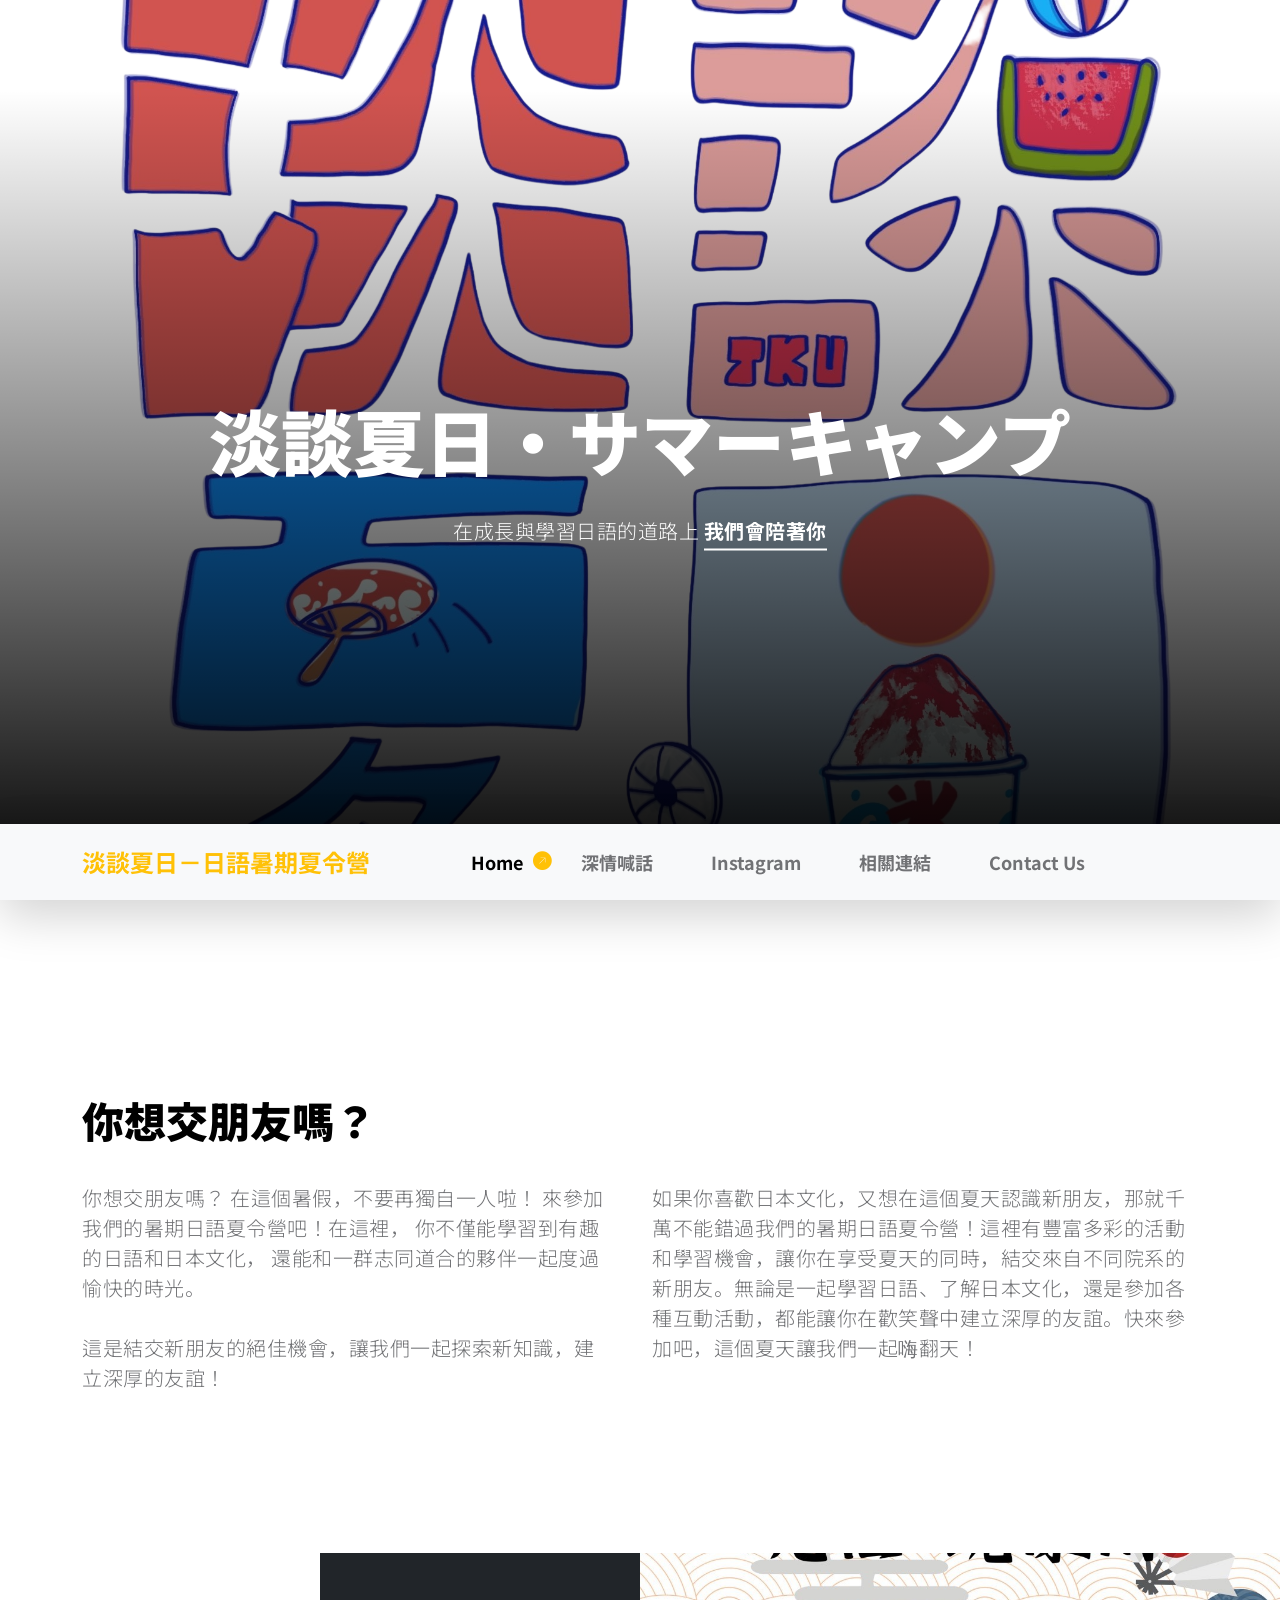
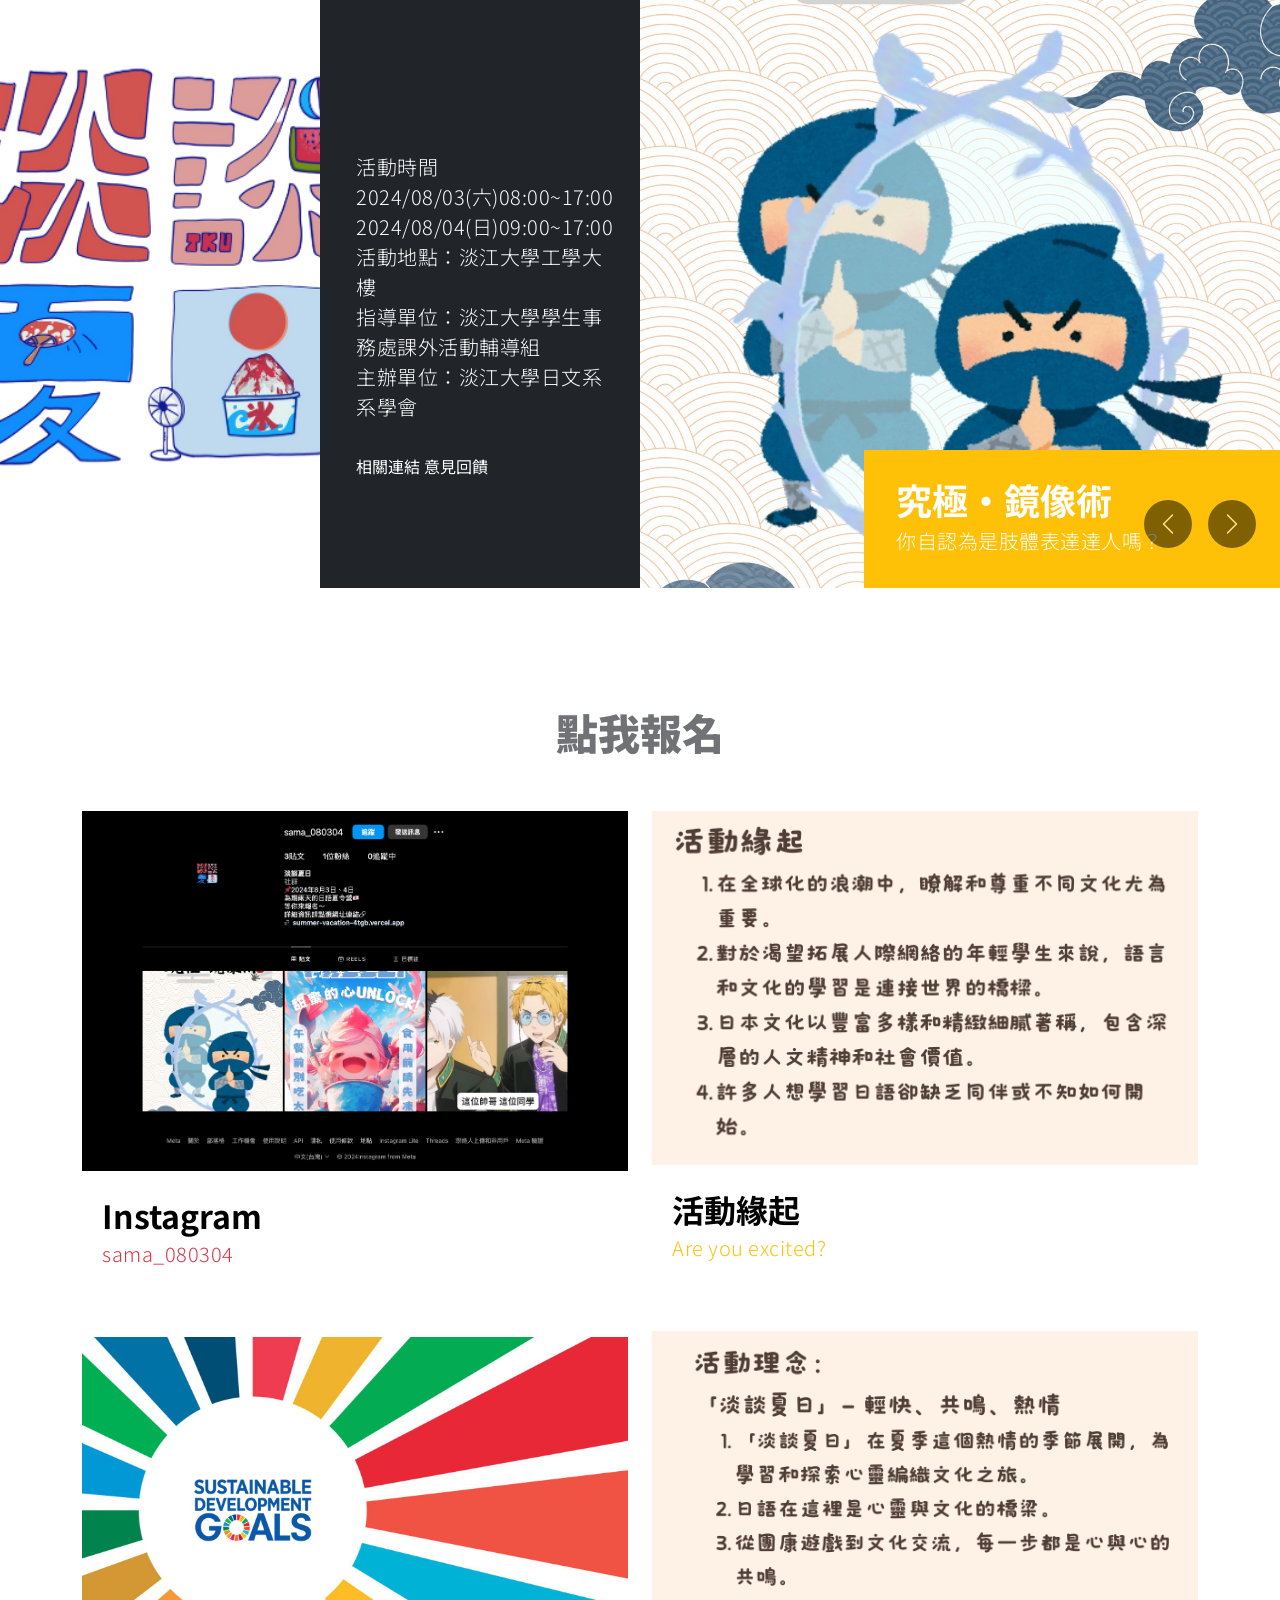
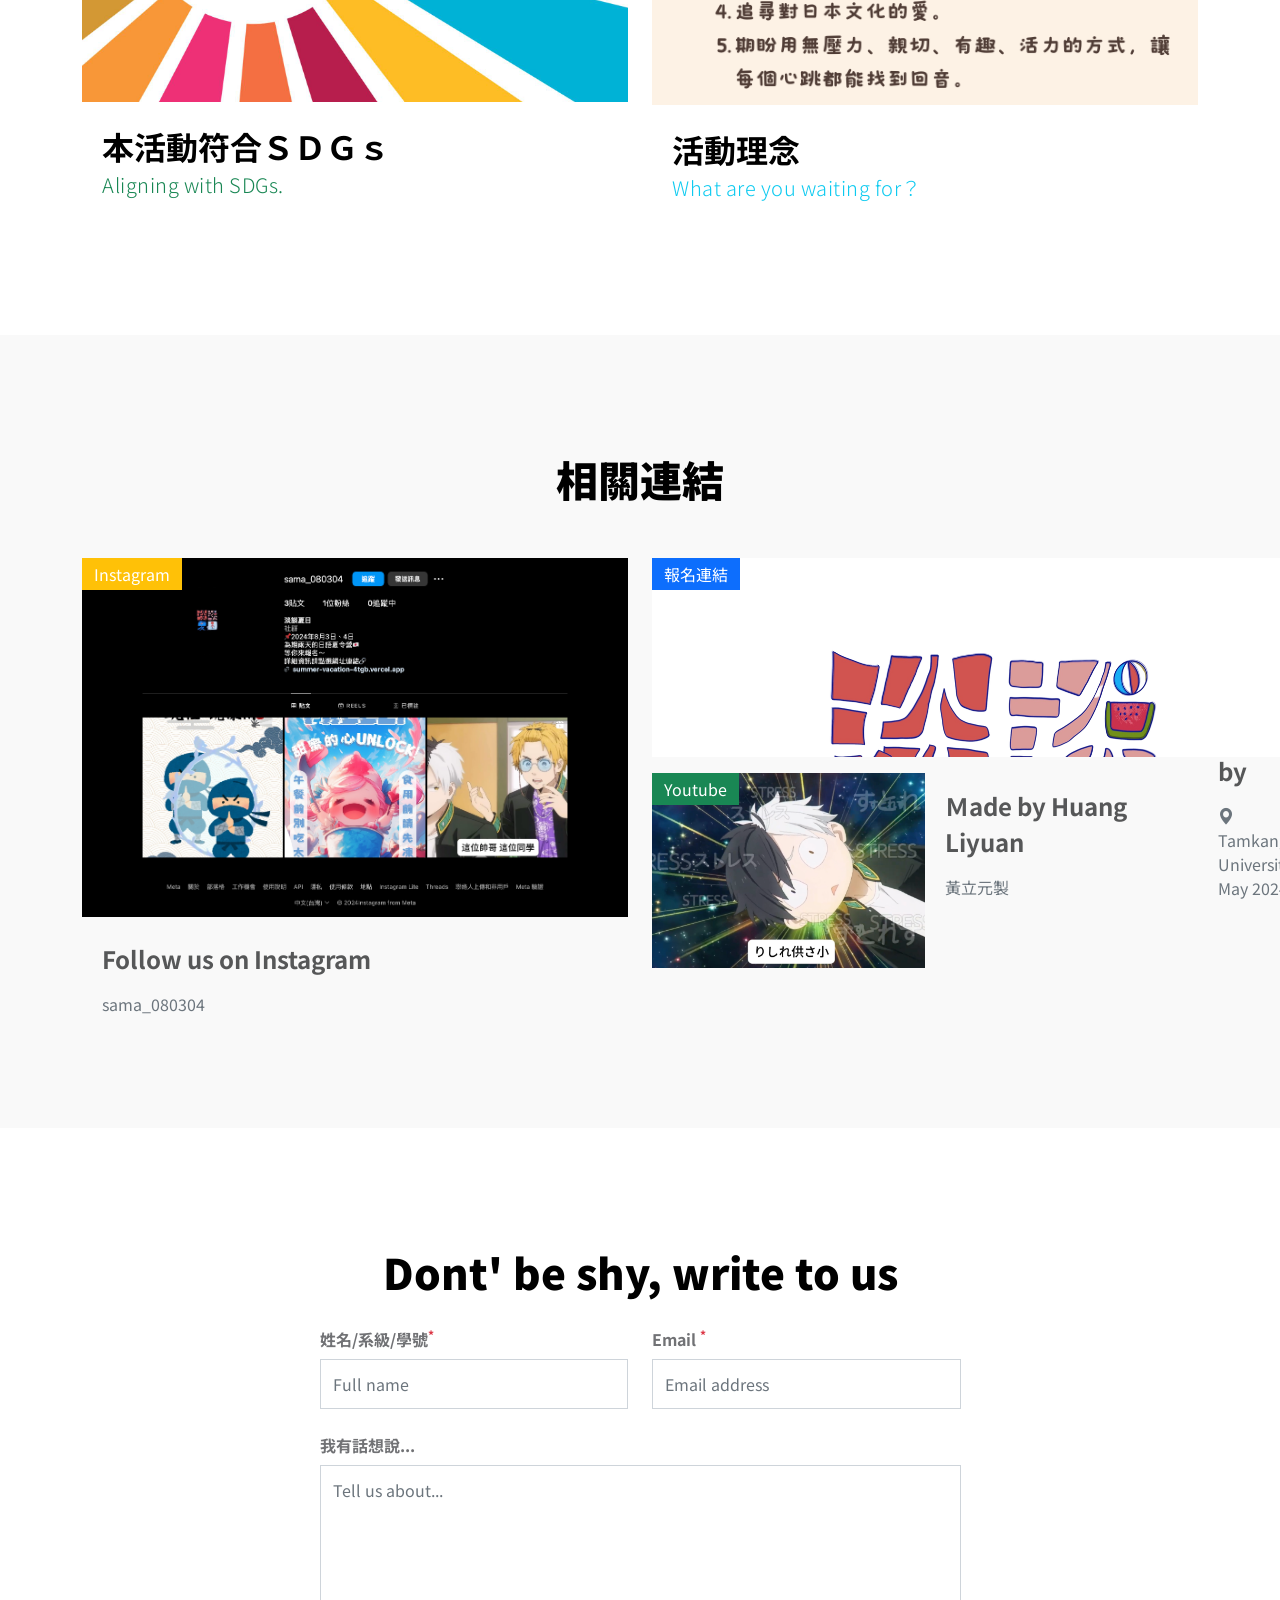
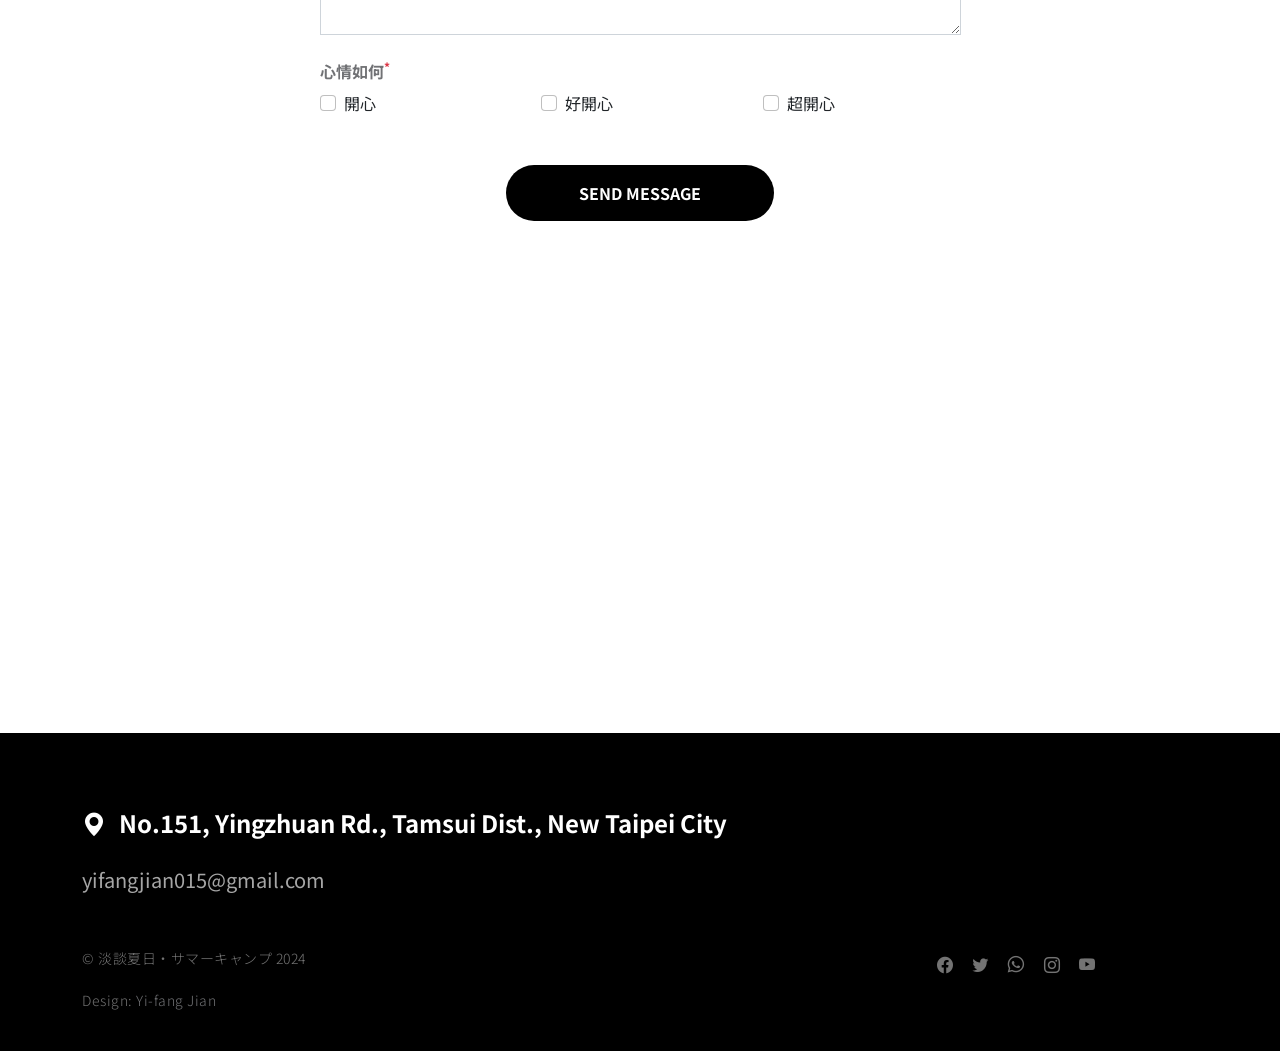
==== commit 20886f5e: "uuuuuuupdate" ====
--- a/index.html
+++ b/index.html
@@ -125,9 +125,9 @@
 
                                 <div class="mt-3 custom-links">
                                     
-                                    <a href="#news" class="text-white custom-link" data-aos="zoom-in" data-aos-delay="100">Read News & Events</a>
-
-                                    <a href="#contact" class="text-white custom-link" data-aos="zoom-in" data-aos-delay="300">Work with Us</a>
+                                    <a href="#news" class="text-white custom-link" data-aos="zoom-in" data-aos-delay="100">相關連結</a>
+
+                                    <a href="#contact" class="text-white custom-link" data-aos="zoom-in" data-aos-delay="300">意見回饋</a>
                                 </div>
 
                             </div>
@@ -323,7 +323,7 @@
                                         <img src="./images/截圖 2024-05-21 晚上9.29.34.png" class="img-fluid news-image" alt="">
                                     </a>
 
-                                    <div class="news-category bg-success text-white">Ｙoutube
+                                    <div class="news-category bg-success text-white">Youtube
                                     </div>
                                 </div>
                                 
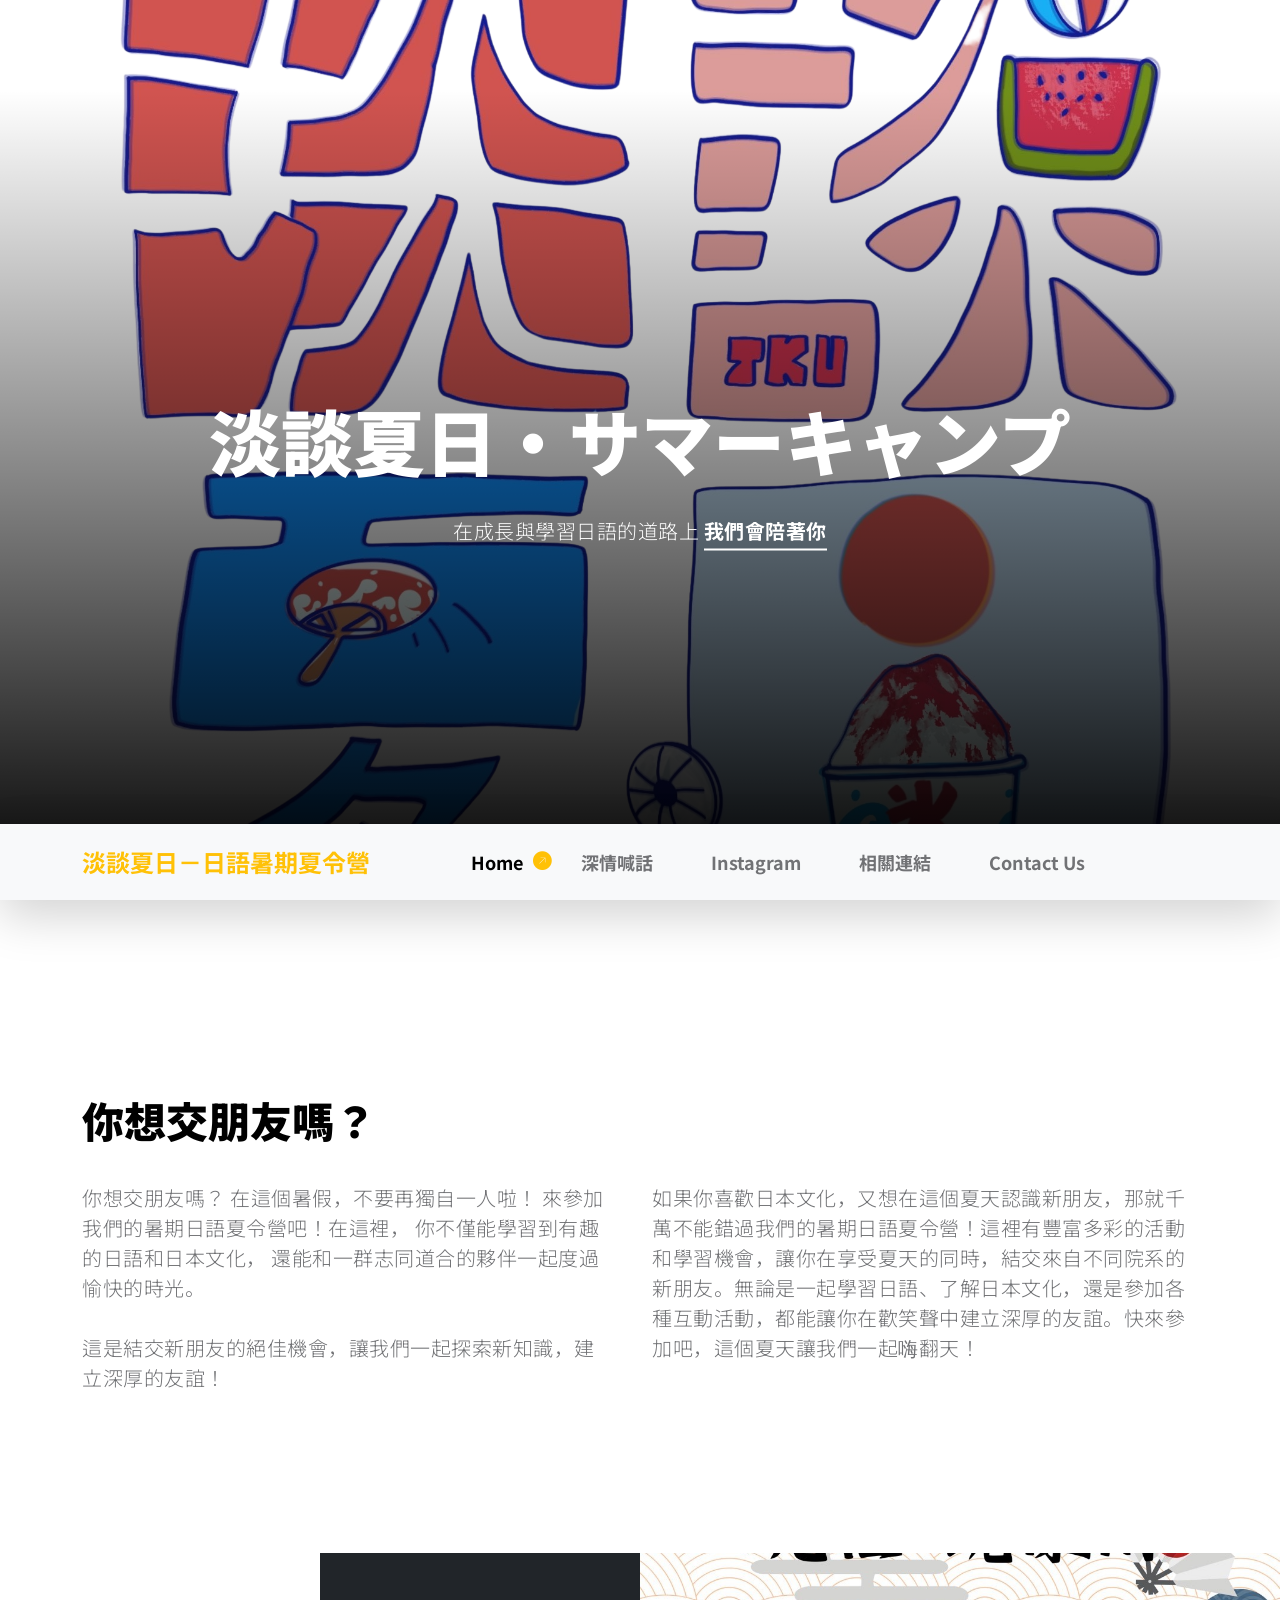
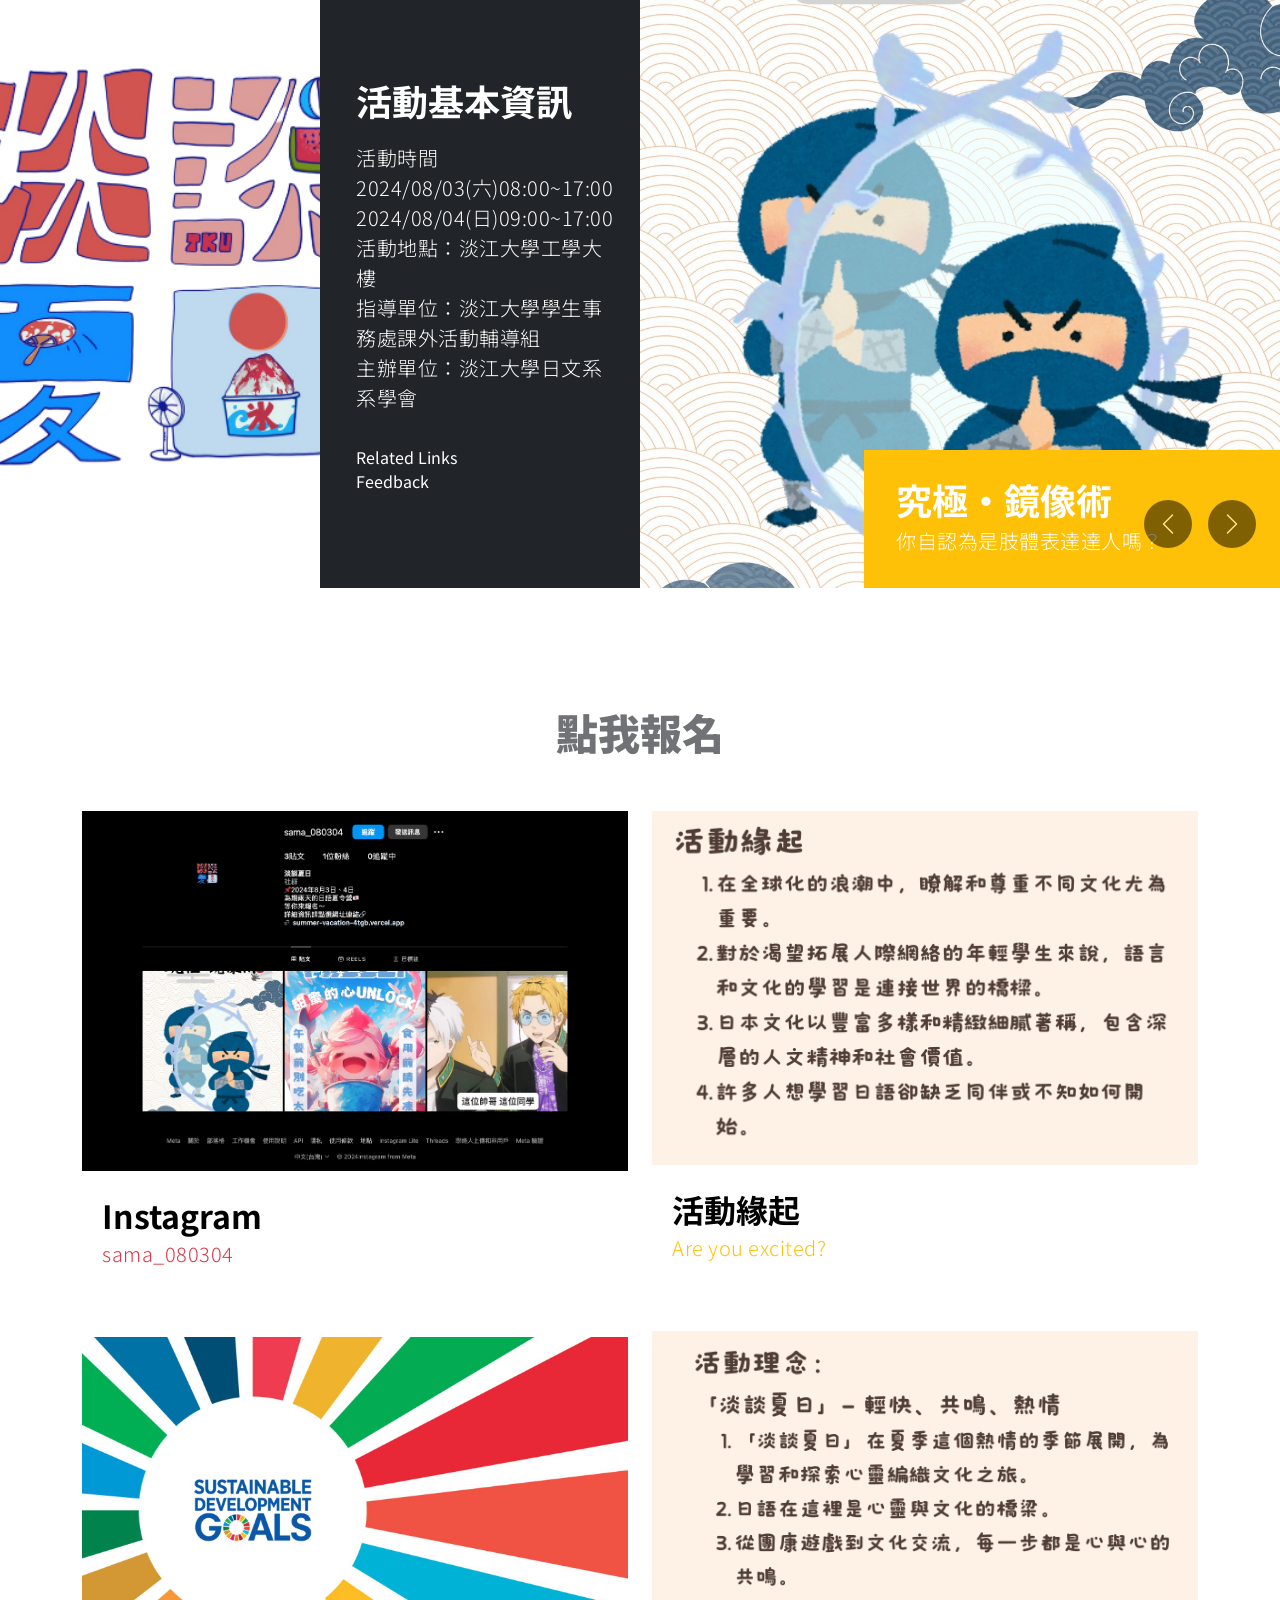
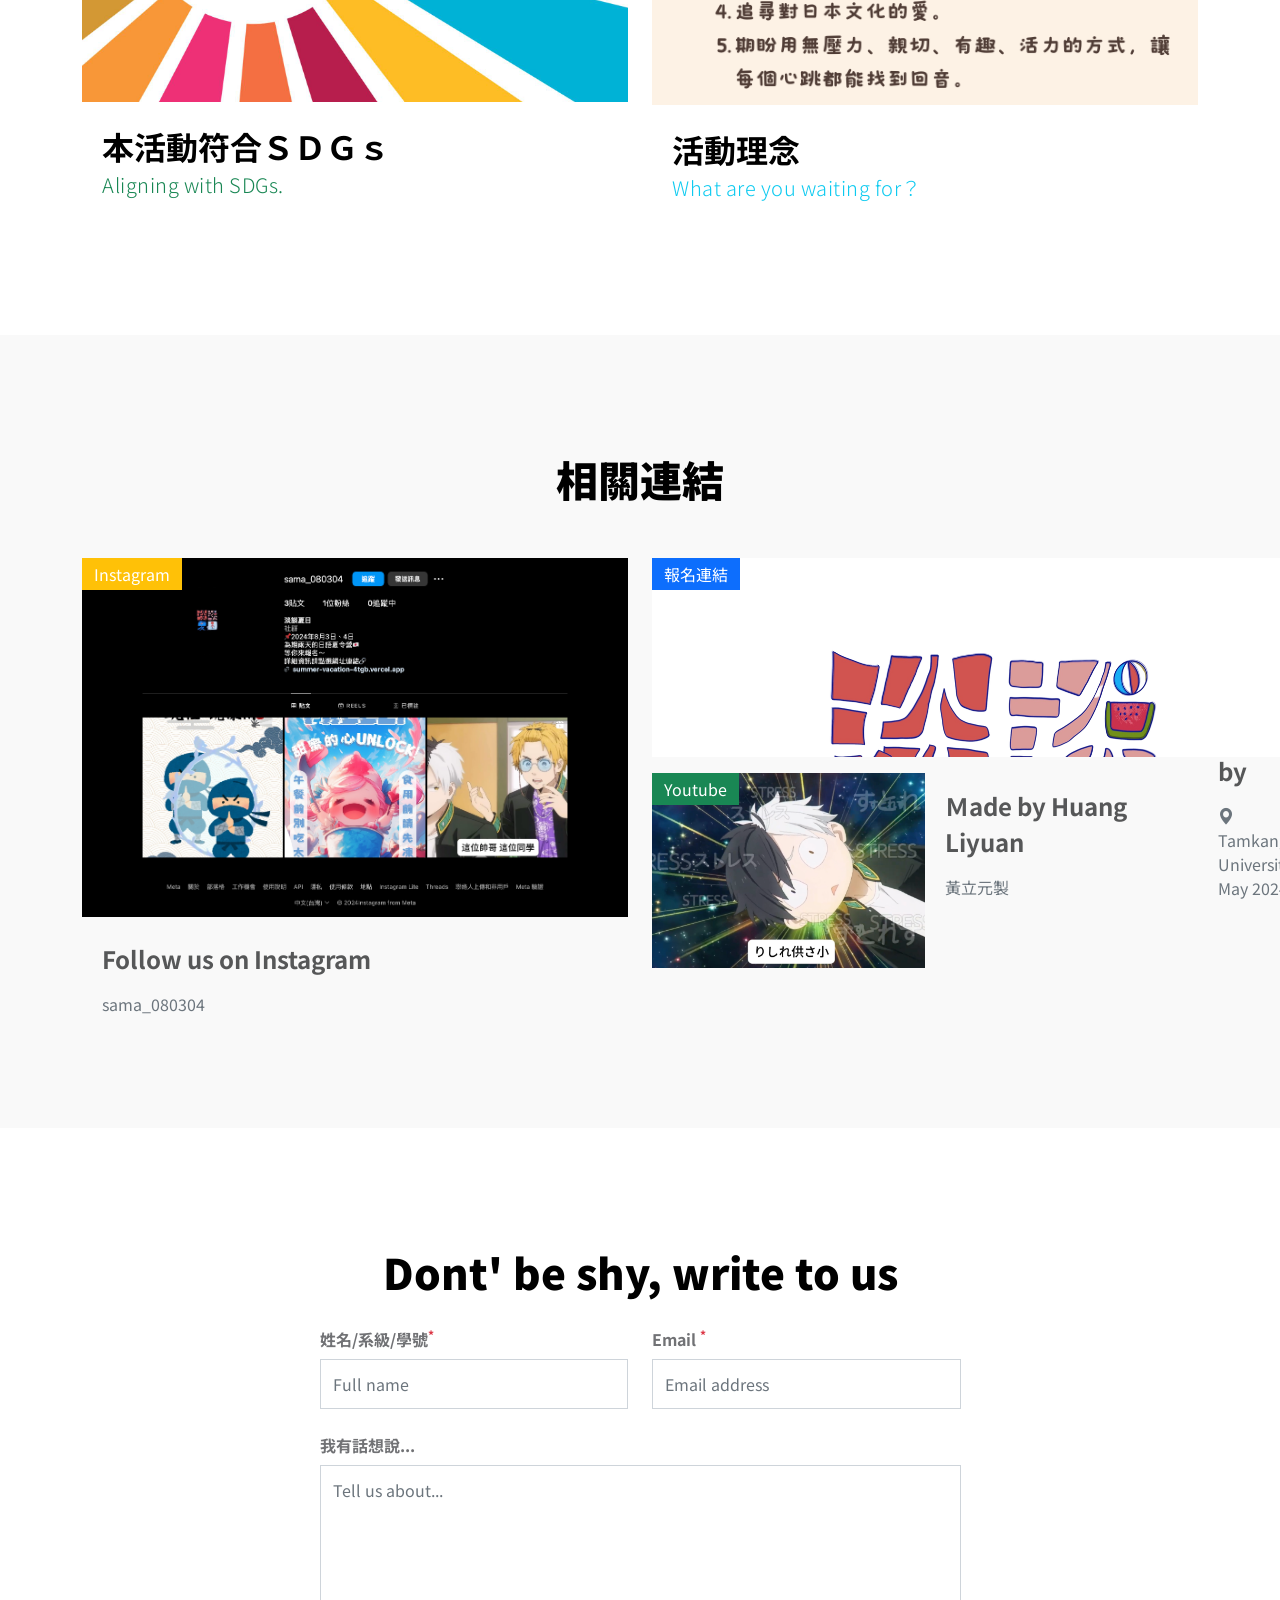
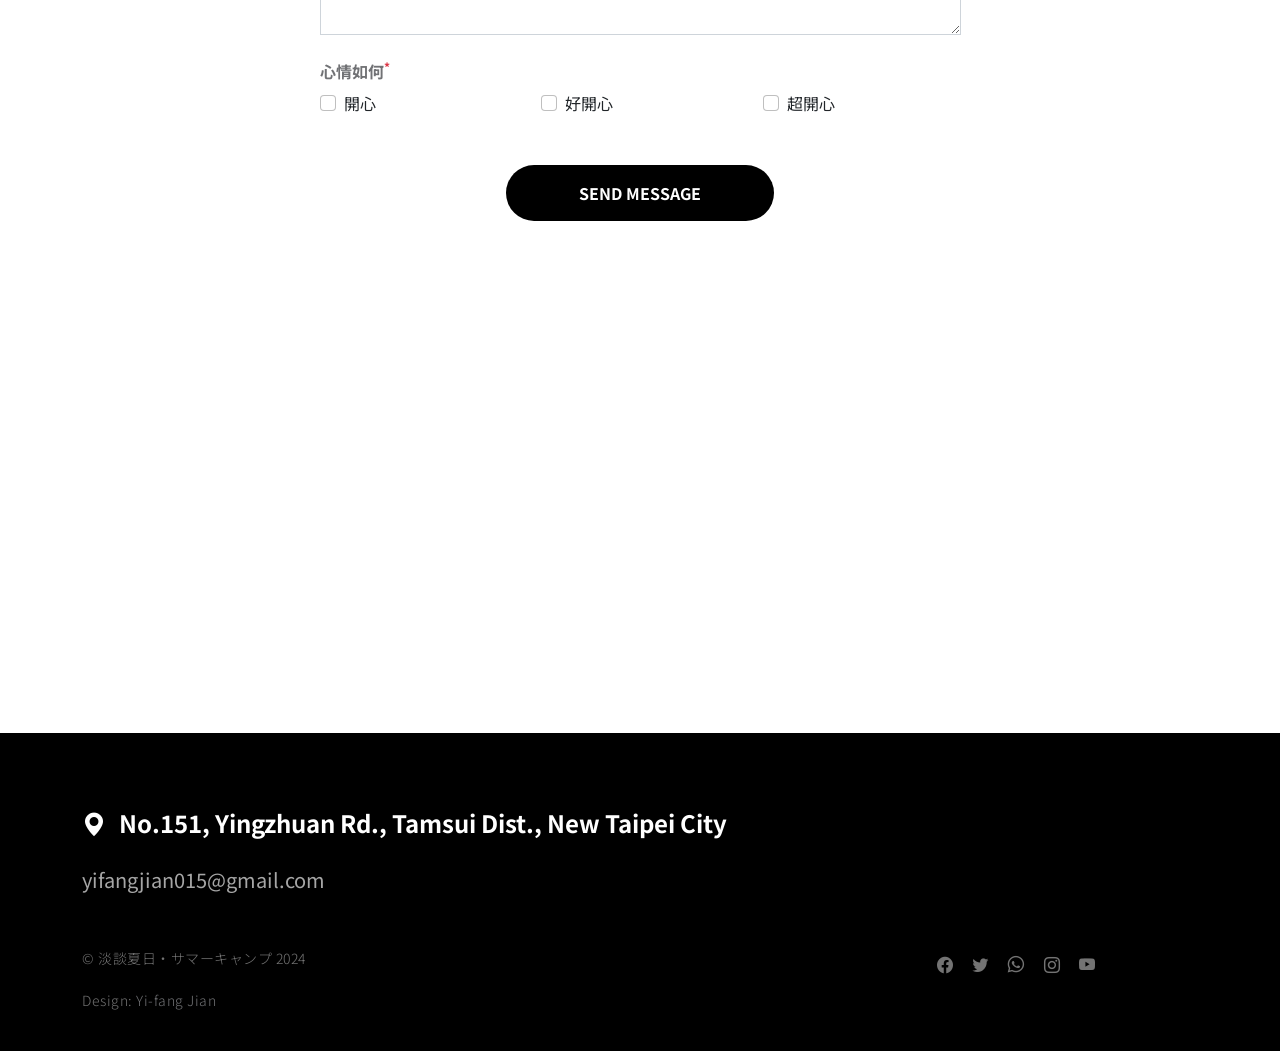
==== commit e4e93639: "uppppppppdate" ====
--- a/index.html
+++ b/index.html
@@ -125,9 +125,9 @@
 
                                 <div class="mt-3 custom-links">
                                     
-                                    <a href="#news" class="text-white custom-link" data-aos="zoom-in" data-aos-delay="100">相關連結</a>
-
-                                    <a href="#contact" class="text-white custom-link" data-aos="zoom-in" data-aos-delay="300">意見回饋</a>
+                                    <a href="#news" class="text-white custom-link" data-aos="zoom-in" data-aos-delay="100">Related Links</a>
+
+                                    <a href="#contact" class="text-white custom-link" data-aos="zoom-in" data-aos-delay="300">Feedback</a>
                                 </div>
 
                             </div>
--- a/css/templatemo-nomad-force.css
+++ b/css/templatemo-nomad-force.css
@@ -165,6 +165,8 @@
   CUSTOM LINK               
 -----------------------------------------*/
 .custom-links {
+  display: flex;
+  flex-direction: column;
   max-width: 230px;
 }
 
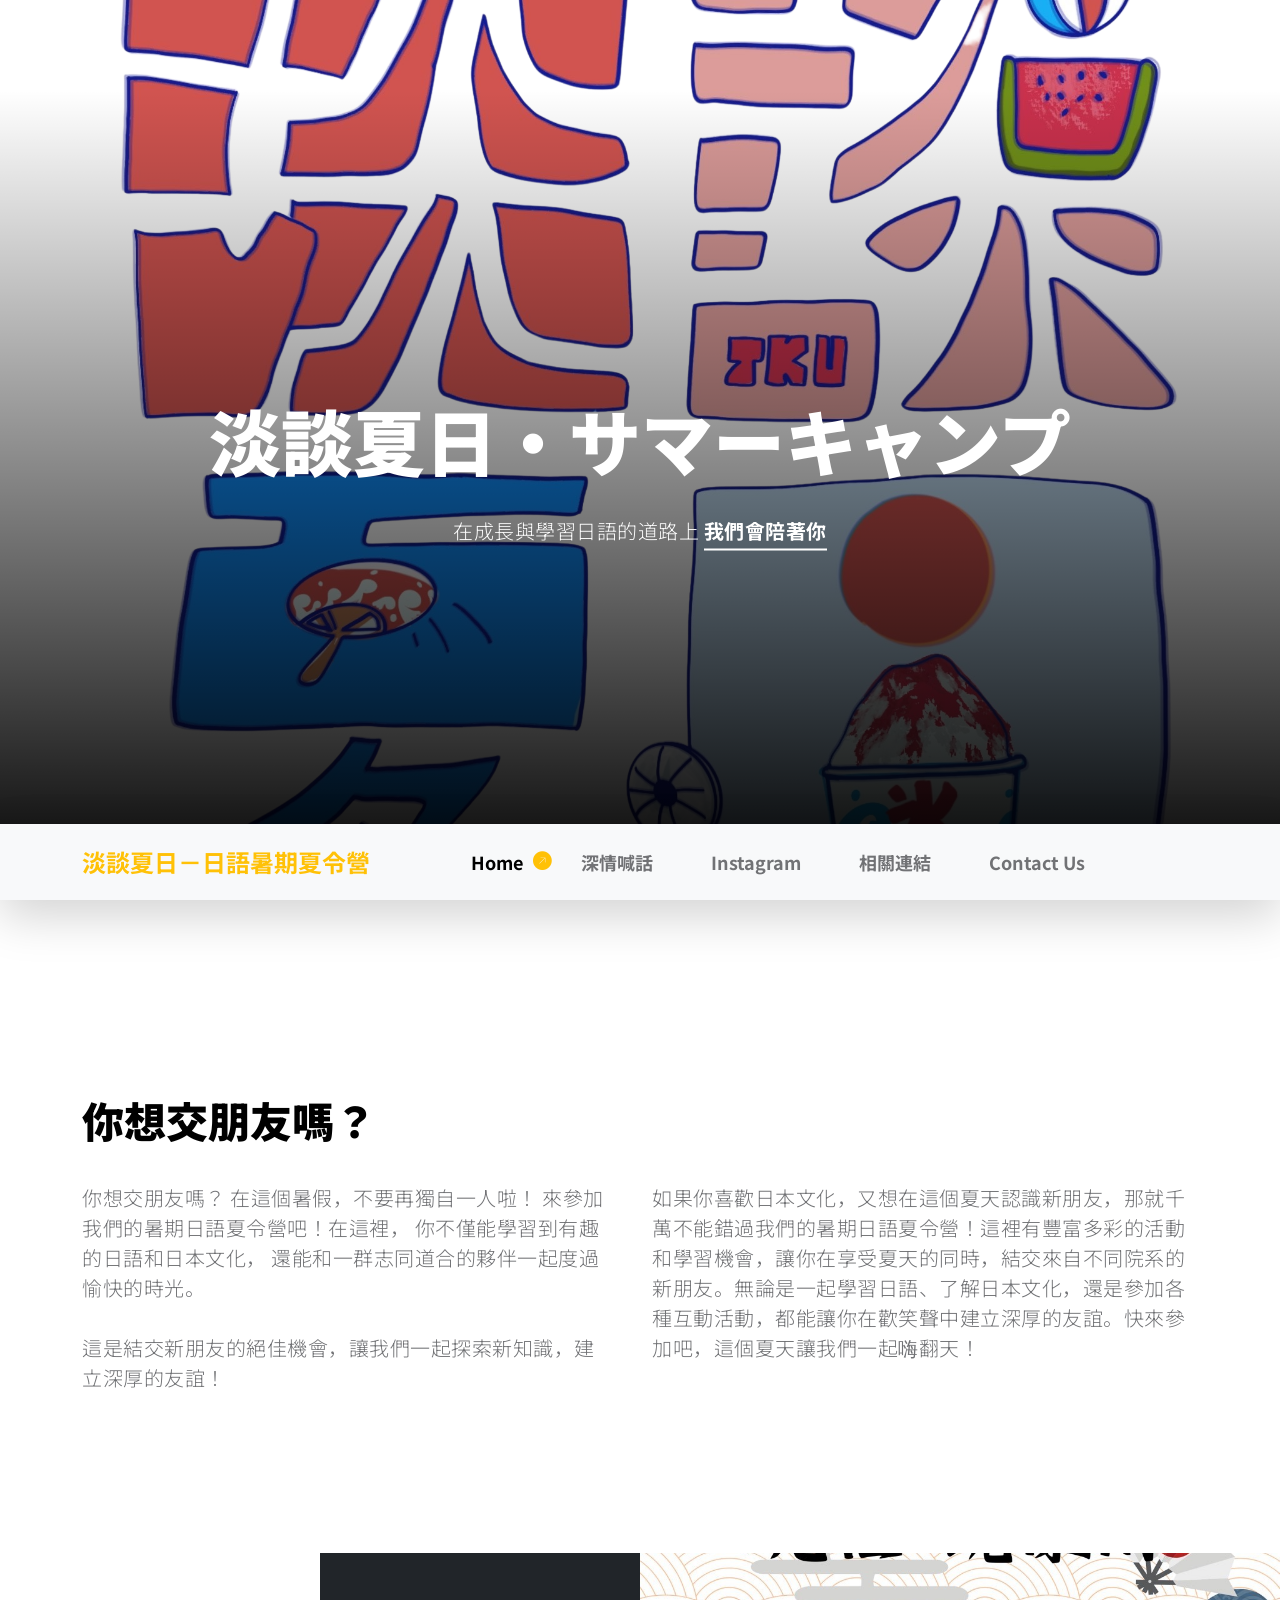
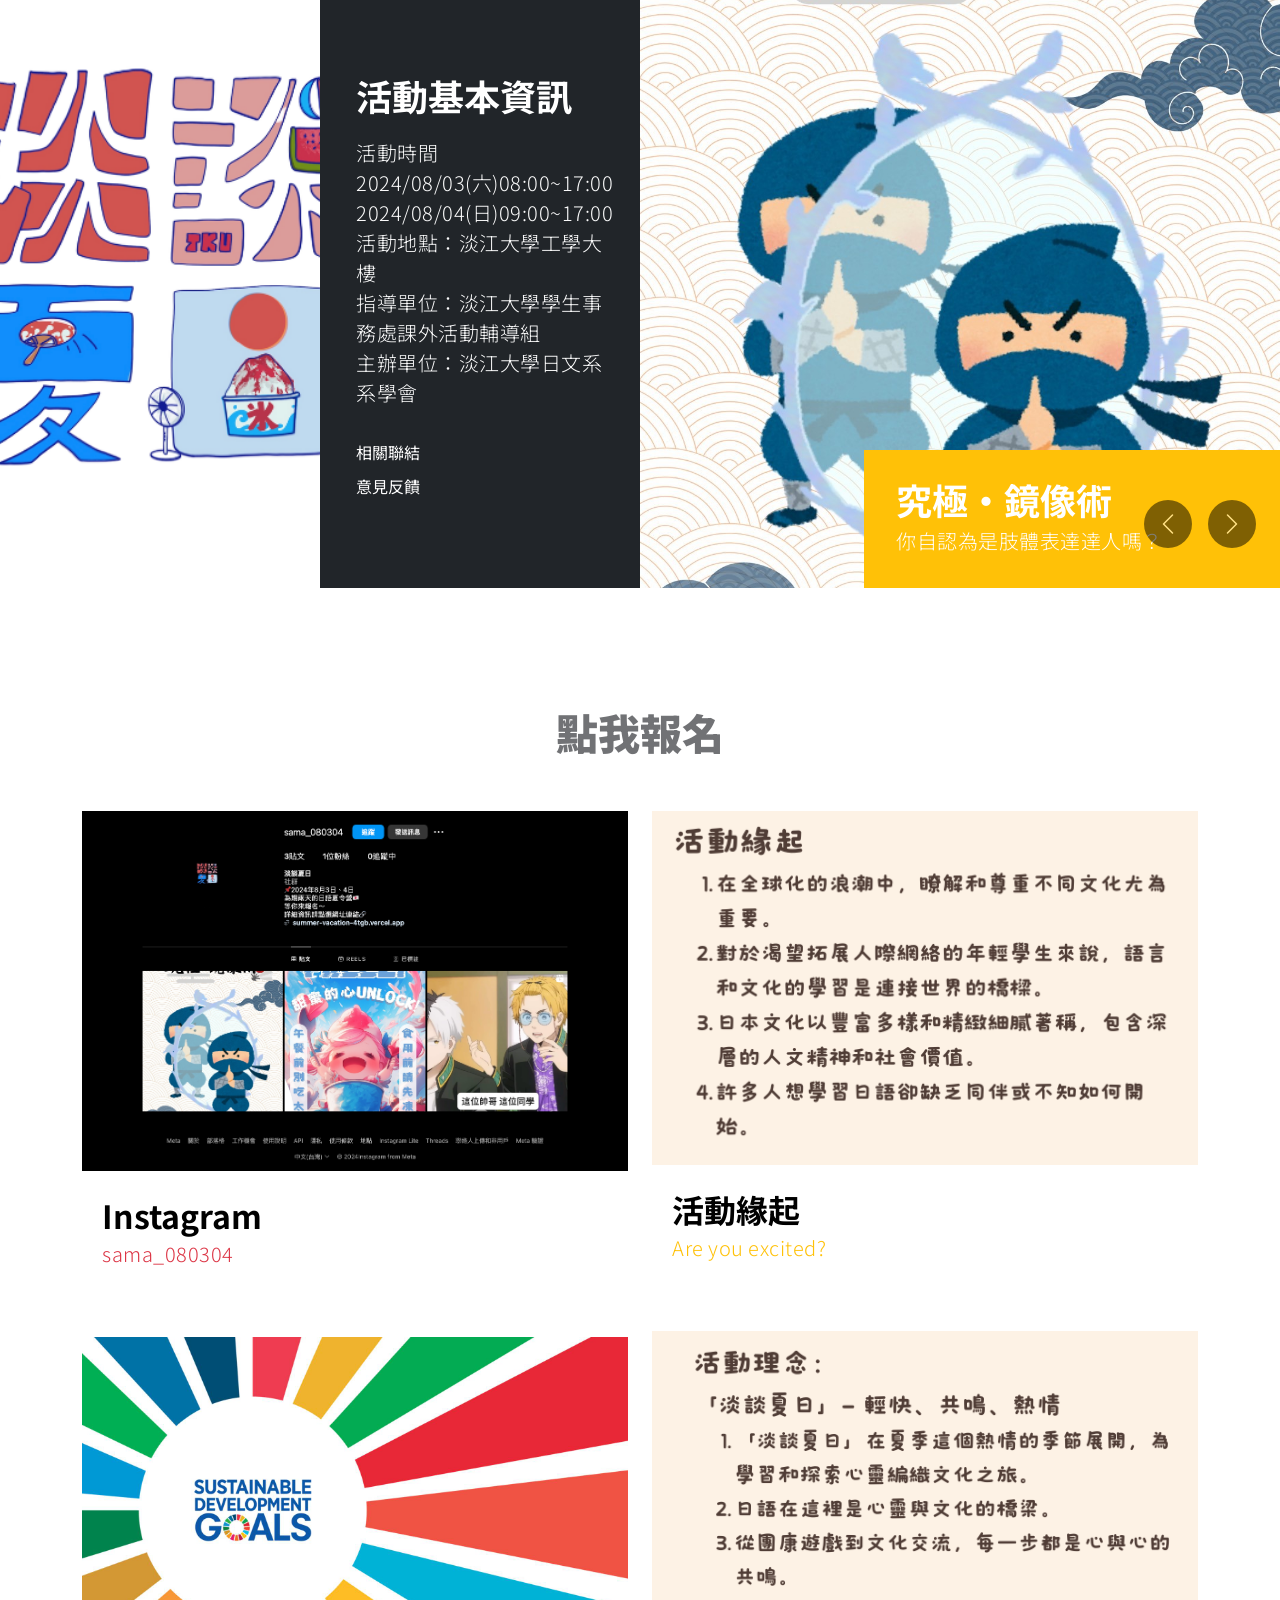
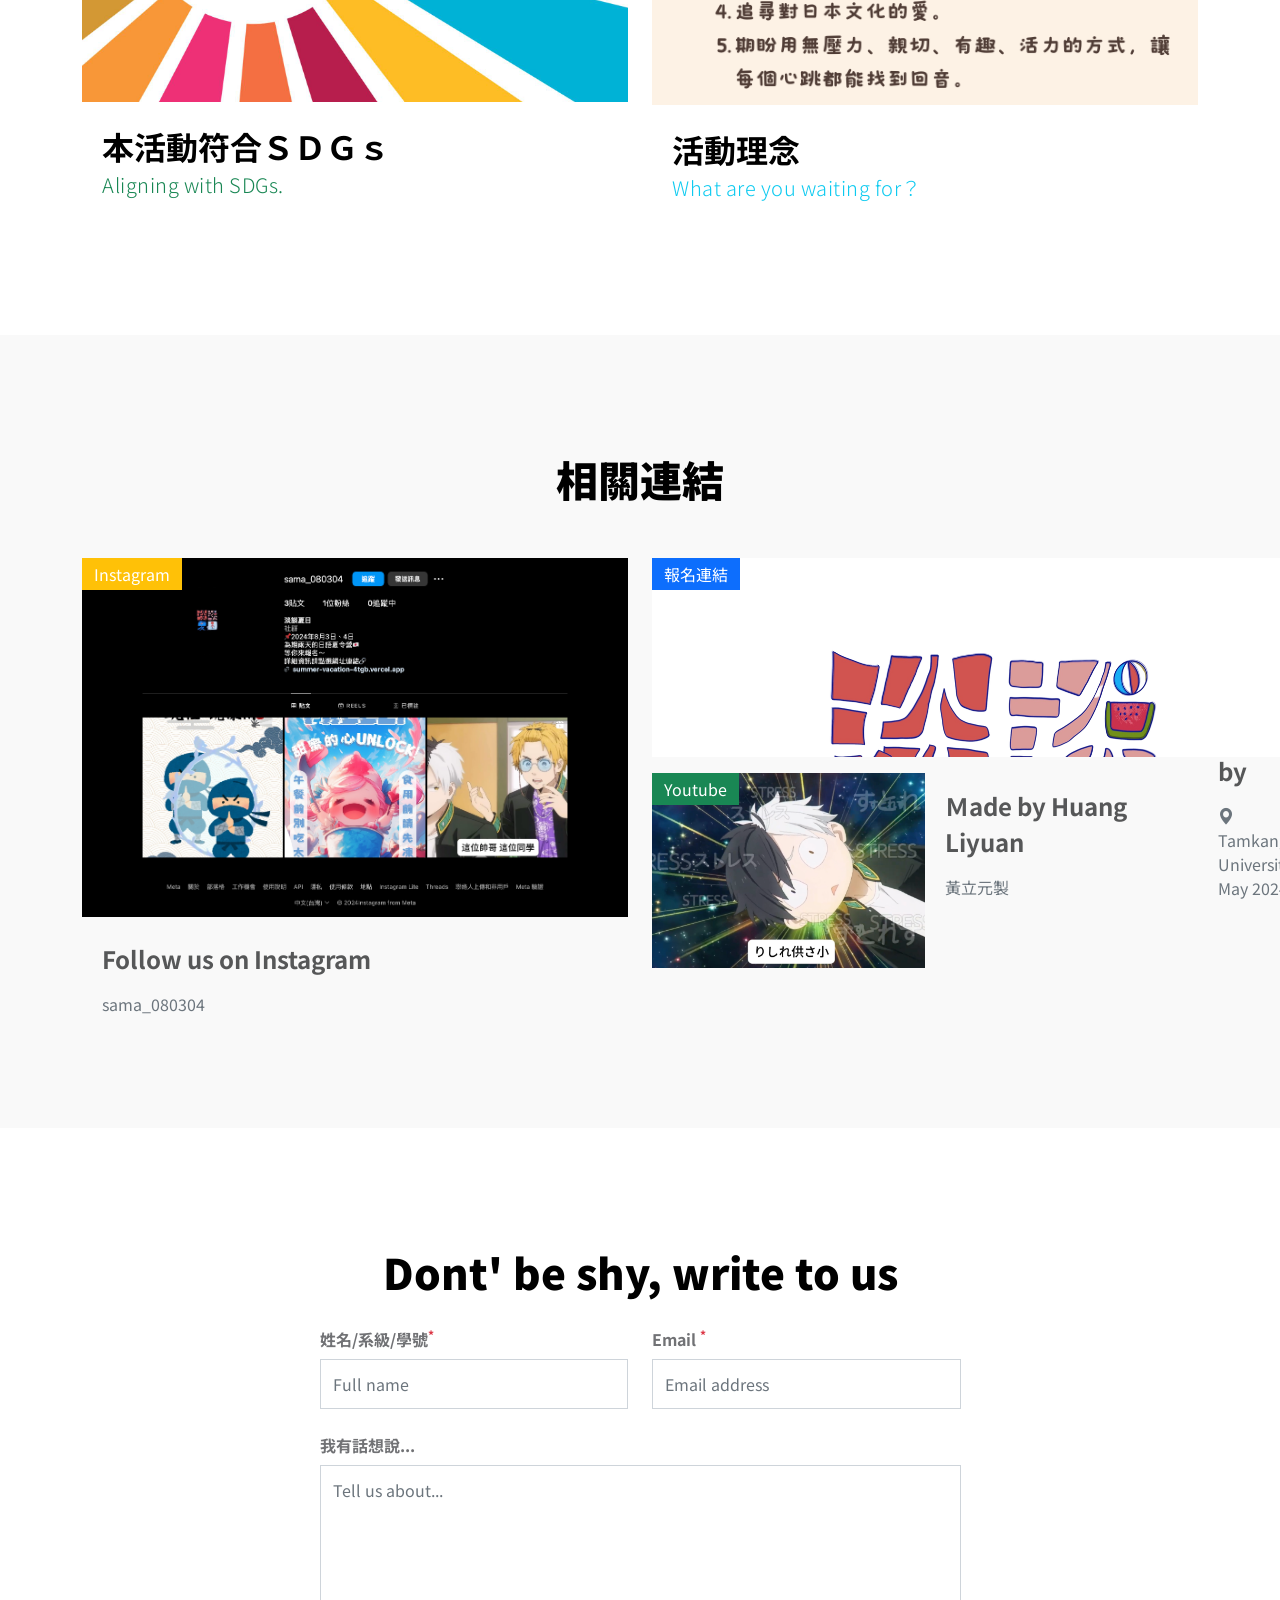
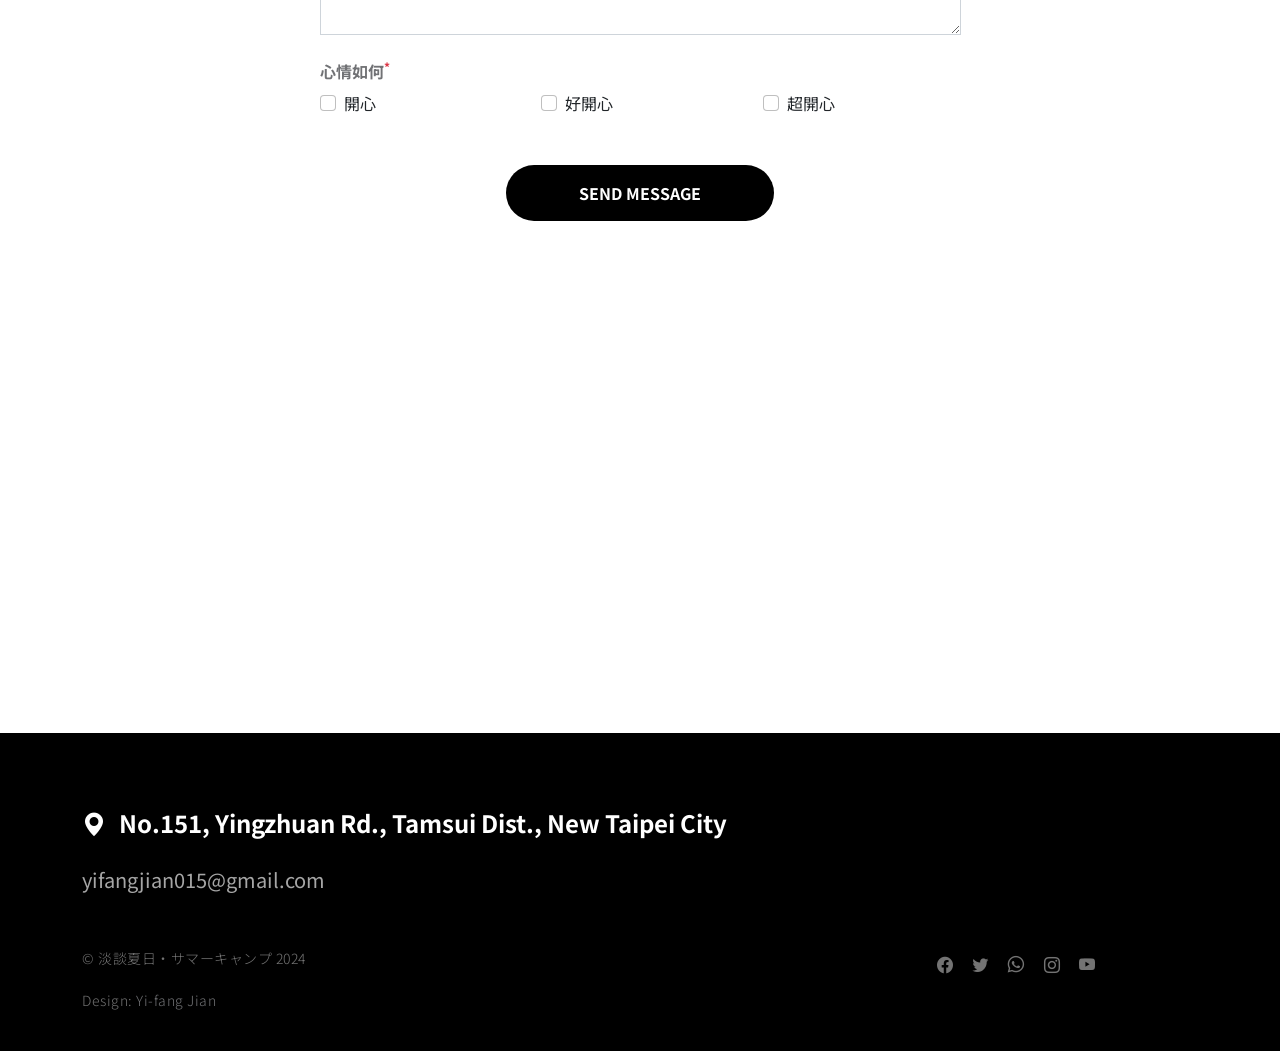
==== commit 5873a13a: "updddddate" ====
--- a/index.html
+++ b/index.html
@@ -125,9 +125,11 @@
 
                                 <div class="mt-3 custom-links">
                                     
-                                    <a href="#news" class="text-white custom-link" data-aos="zoom-in" data-aos-delay="100">Related Links</a>
-
-                                    <a href="#contact" class="text-white custom-link" data-aos="zoom-in" data-aos-delay="300">Feedback</a>
+                                    <a href="#news" class="text-white custom-link" data-aos="zoom-in" data-aos-delay="100">
+                                        相關聯結
+                                    </a>
+
+                                    <a href="#contact" class="text-white custom-link" data-aos="zoom-in" data-aos-delay="300">意見反饋</a>
                                 </div>
 
                             </div>
--- a/css/templatemo-nomad-force.css
+++ b/css/templatemo-nomad-force.css
@@ -167,6 +167,7 @@
 .custom-links {
   display: flex;
   flex-direction: column;
+  gap: 10px;
   max-width: 230px;
 }
 
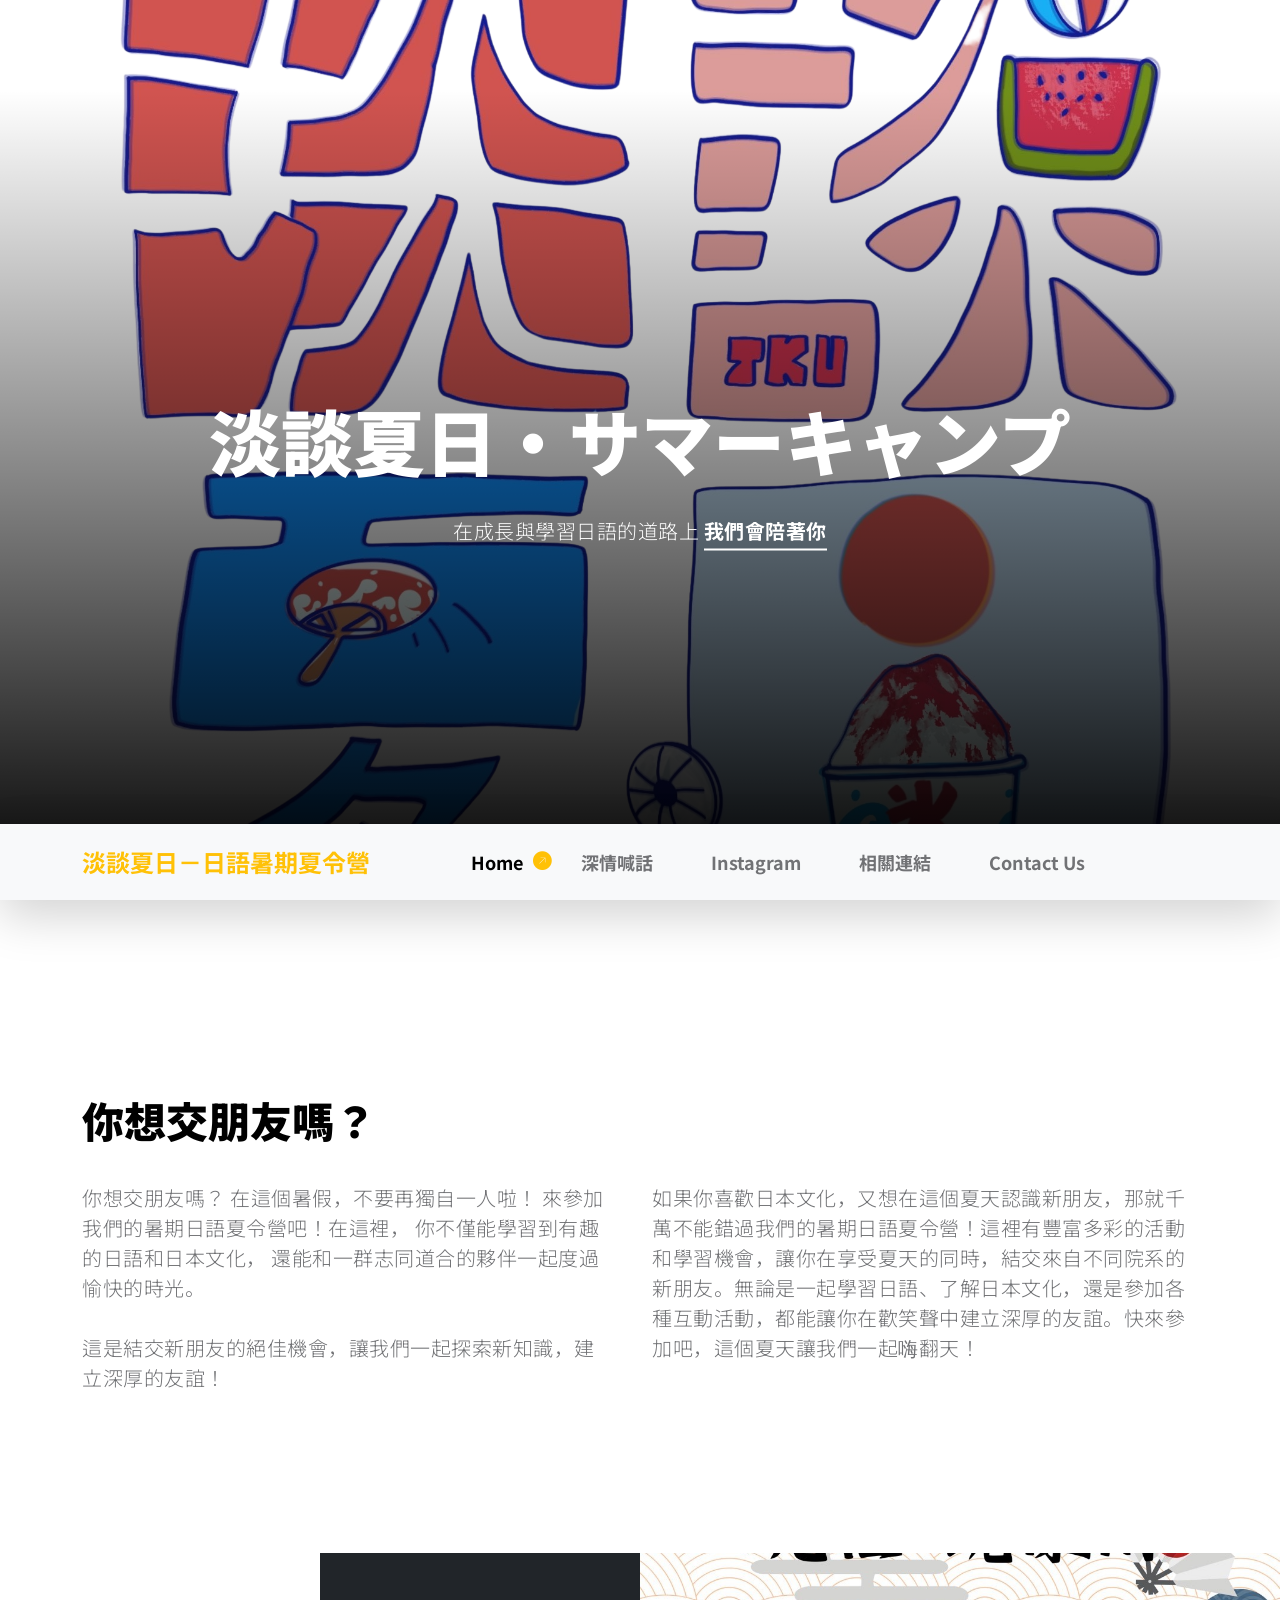
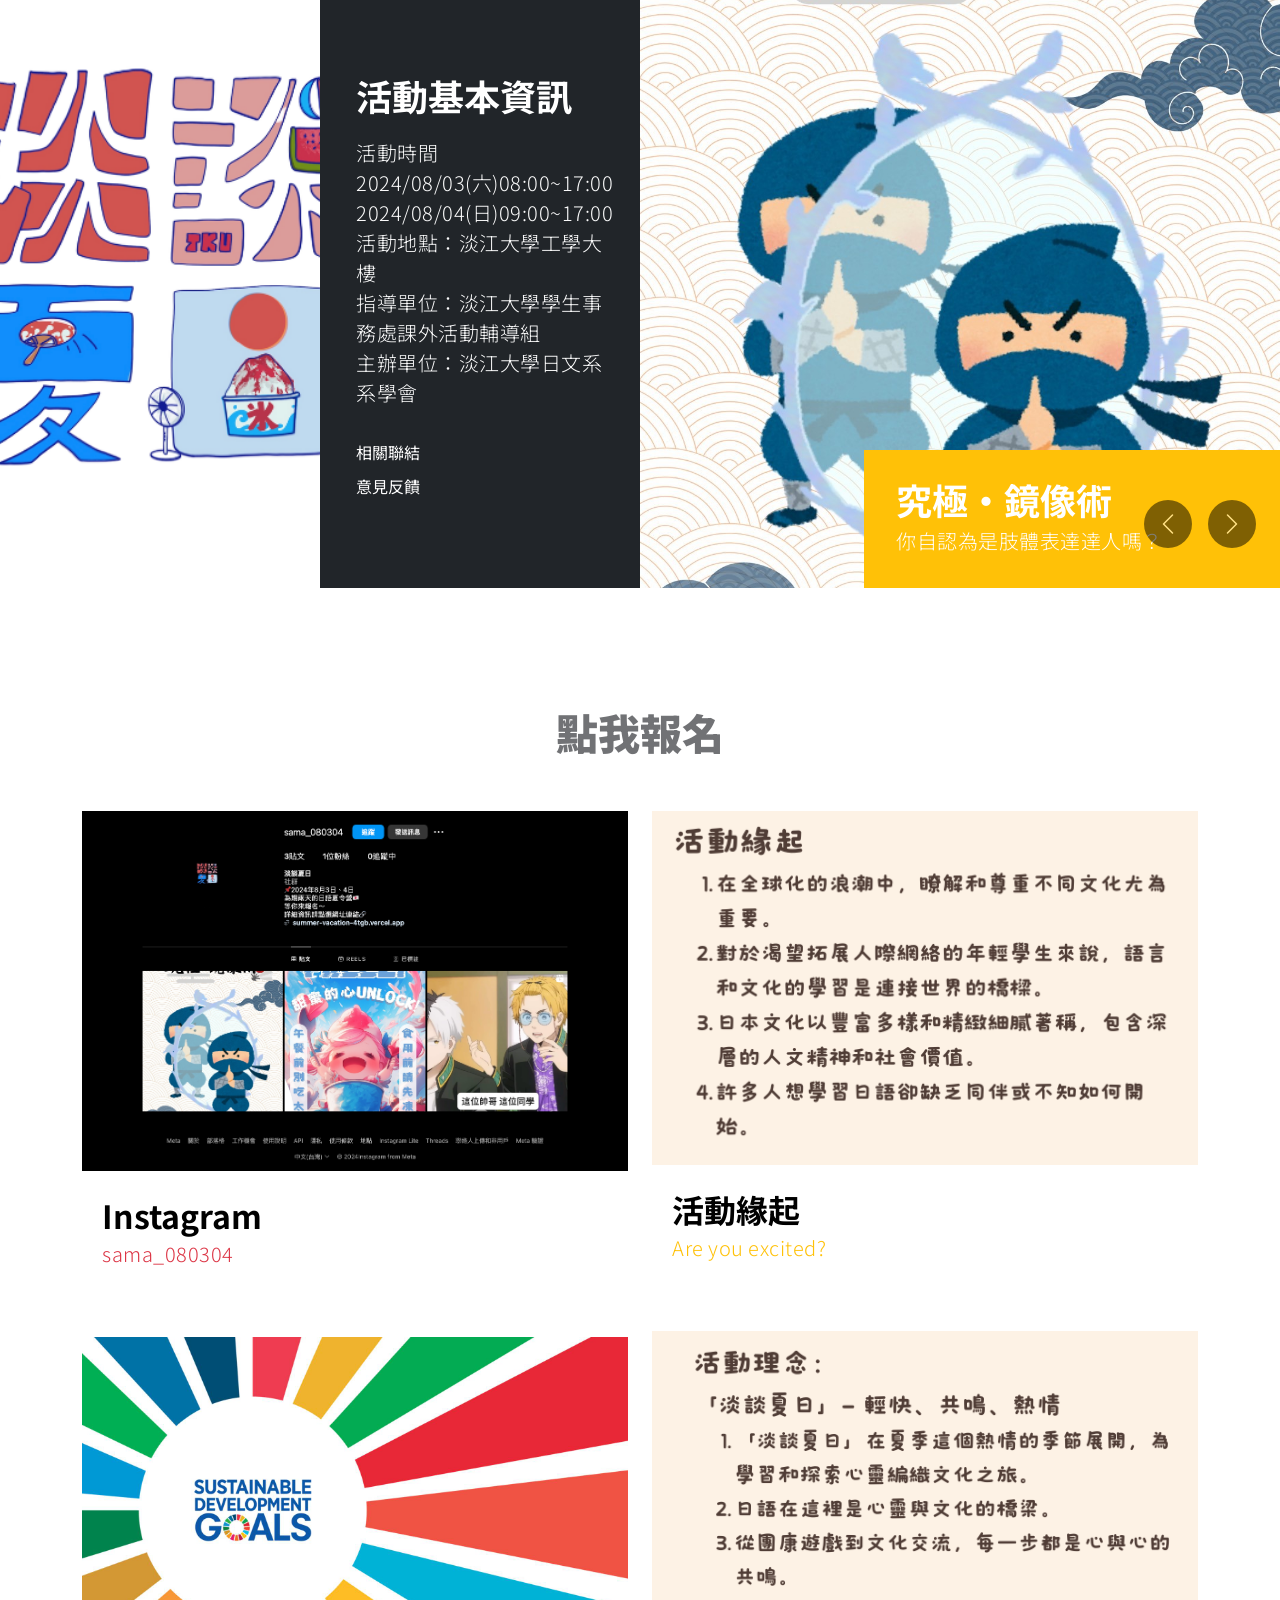
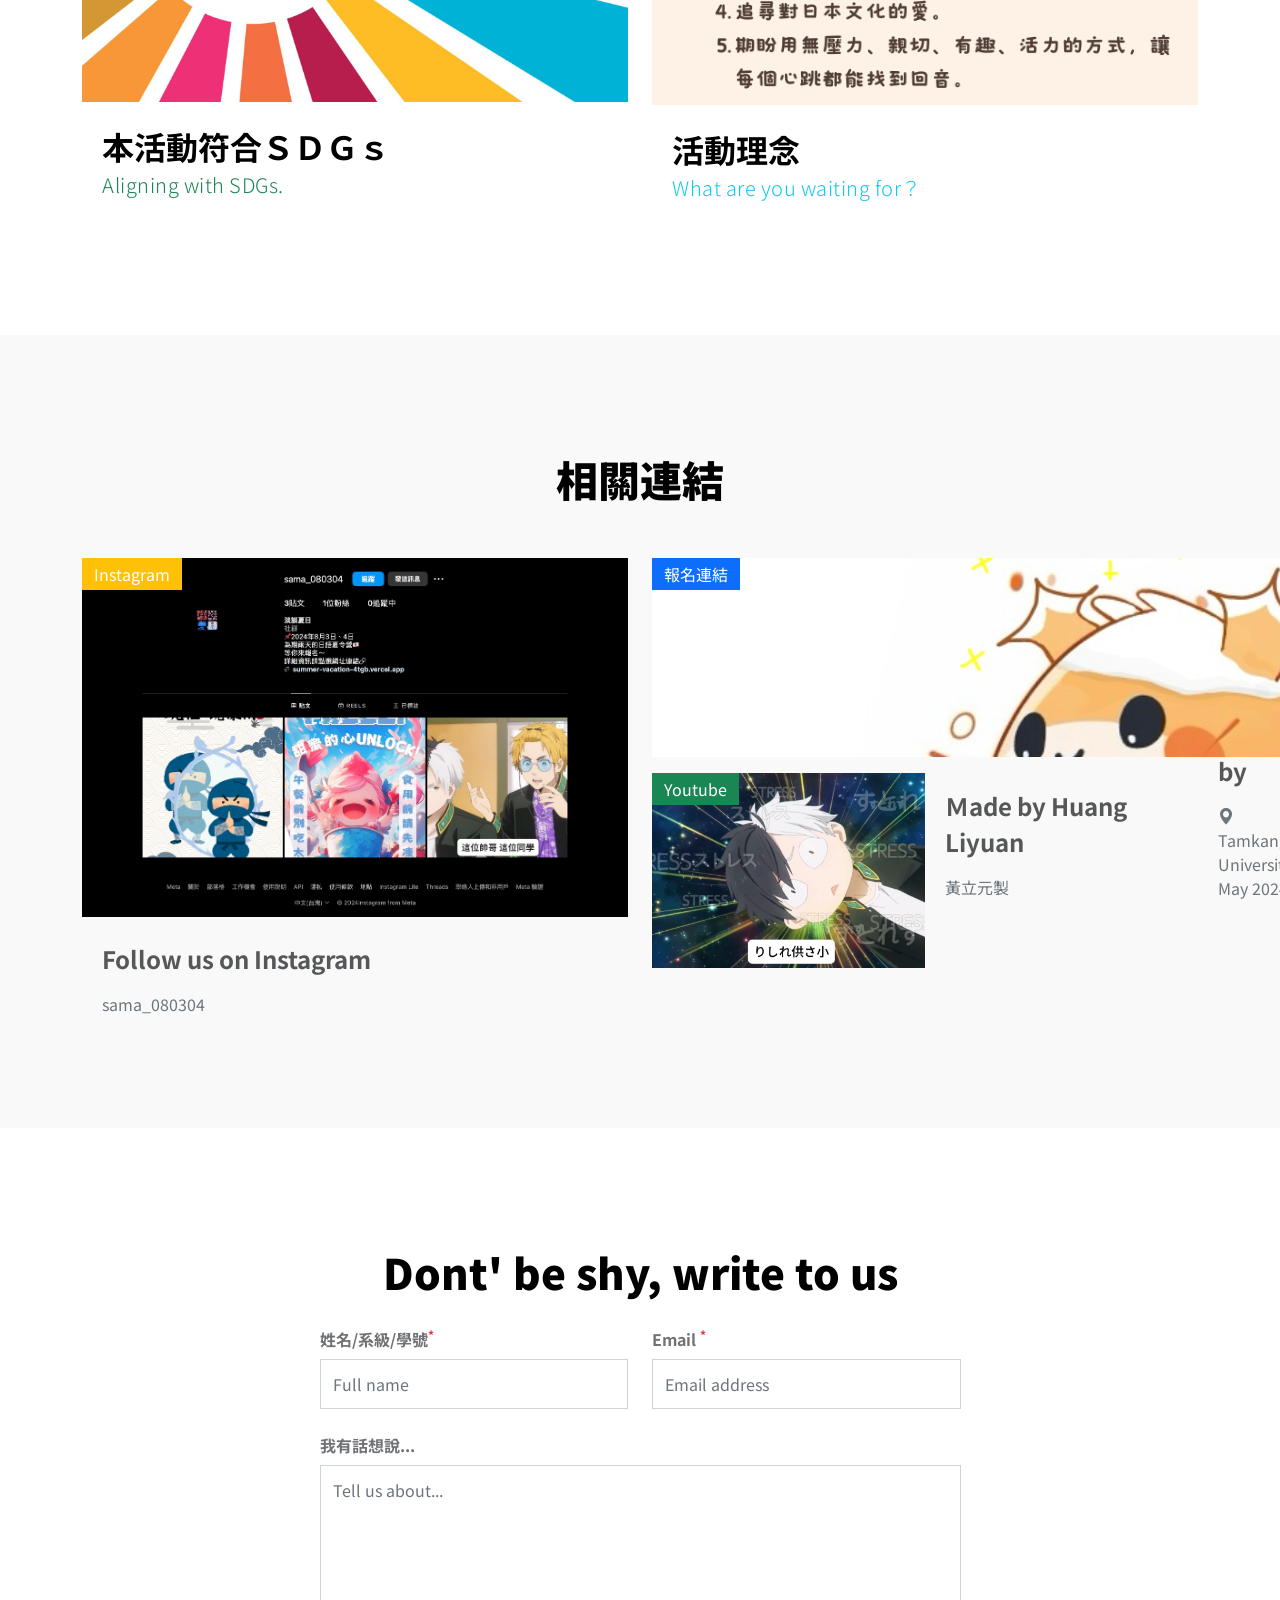
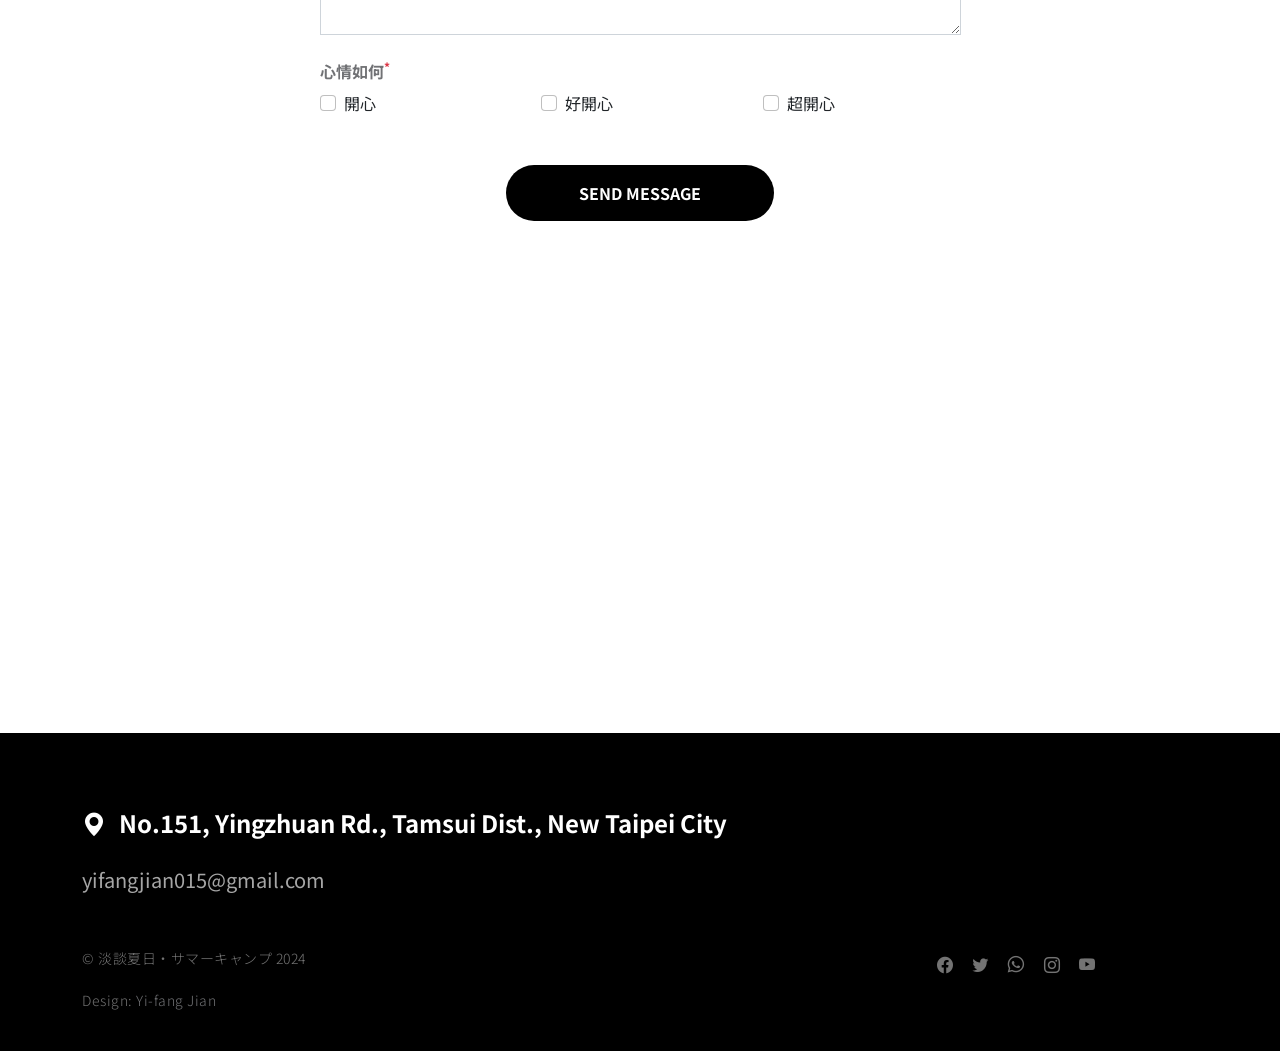
==== commit 503c2b1a: "uuuuuuuuuuuuuu" ====
--- a/index.html
+++ b/index.html
@@ -294,7 +294,7 @@
                                 <div class="news-top w-100">
                                     
                                     <a href="https://forms.gle/1VKyeyuNRUxQcWY5A" class="news-image-hover news-image-hover-primary">
-                                        <img src="./videos/截圖 2024-05-21 晚上8.49.54.png" alt="">
+                                        <img src="./images/Untitled9_20240520084536.jpg" alt="">
                                     </a>
 
                                     <div class="news-category bg-primary text-white">報名連結</div>
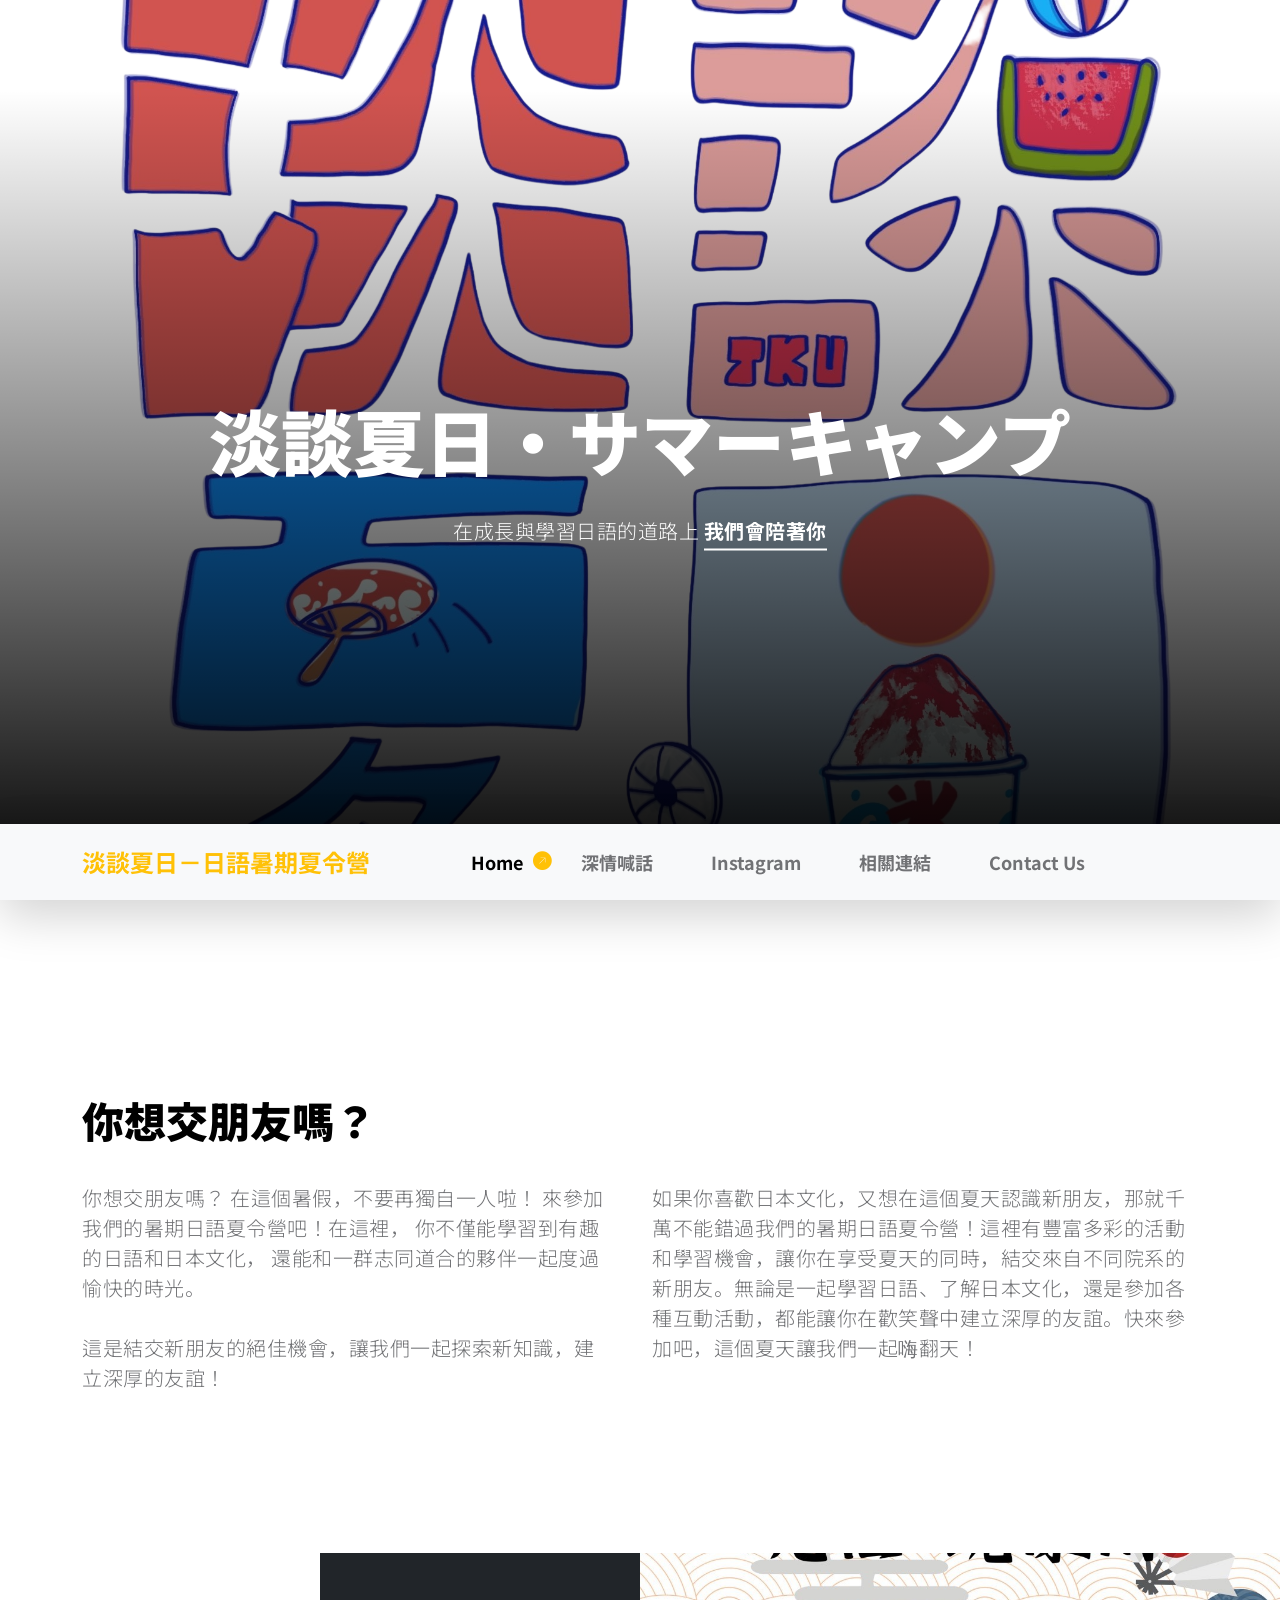
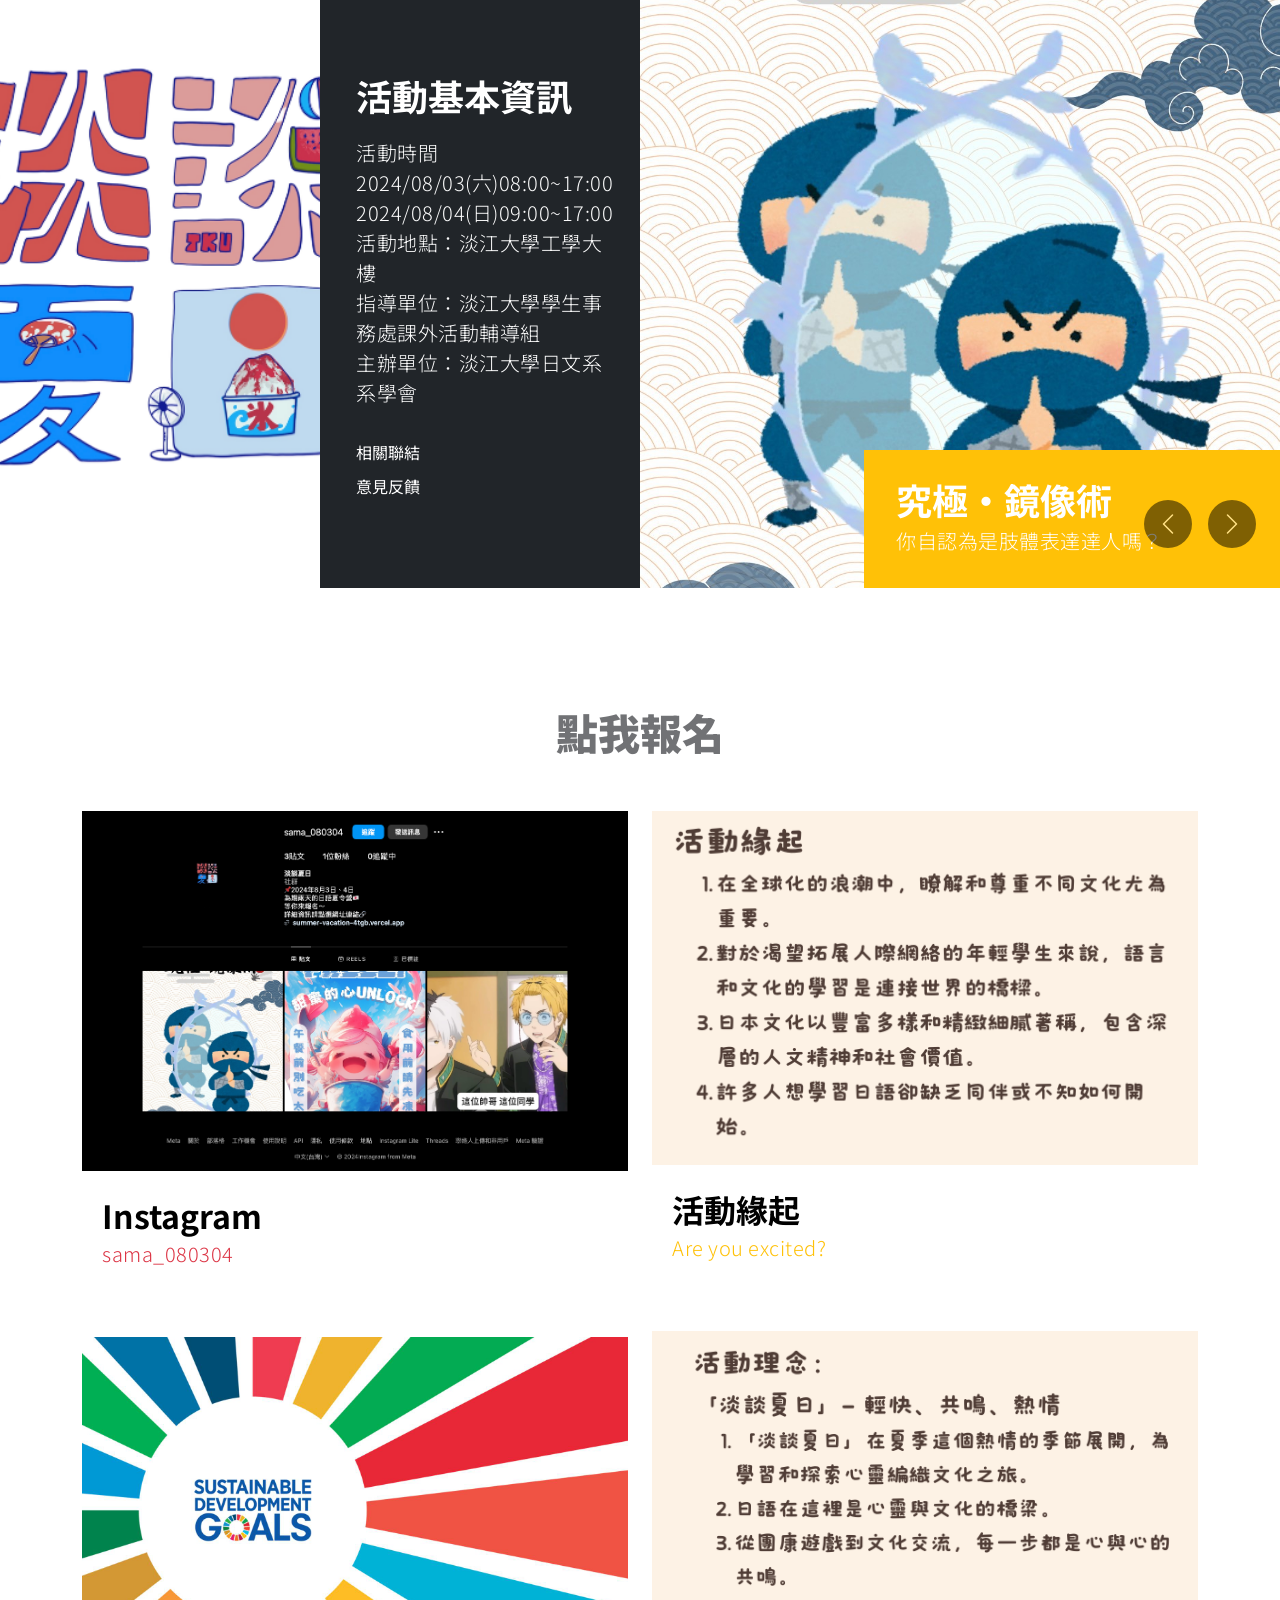
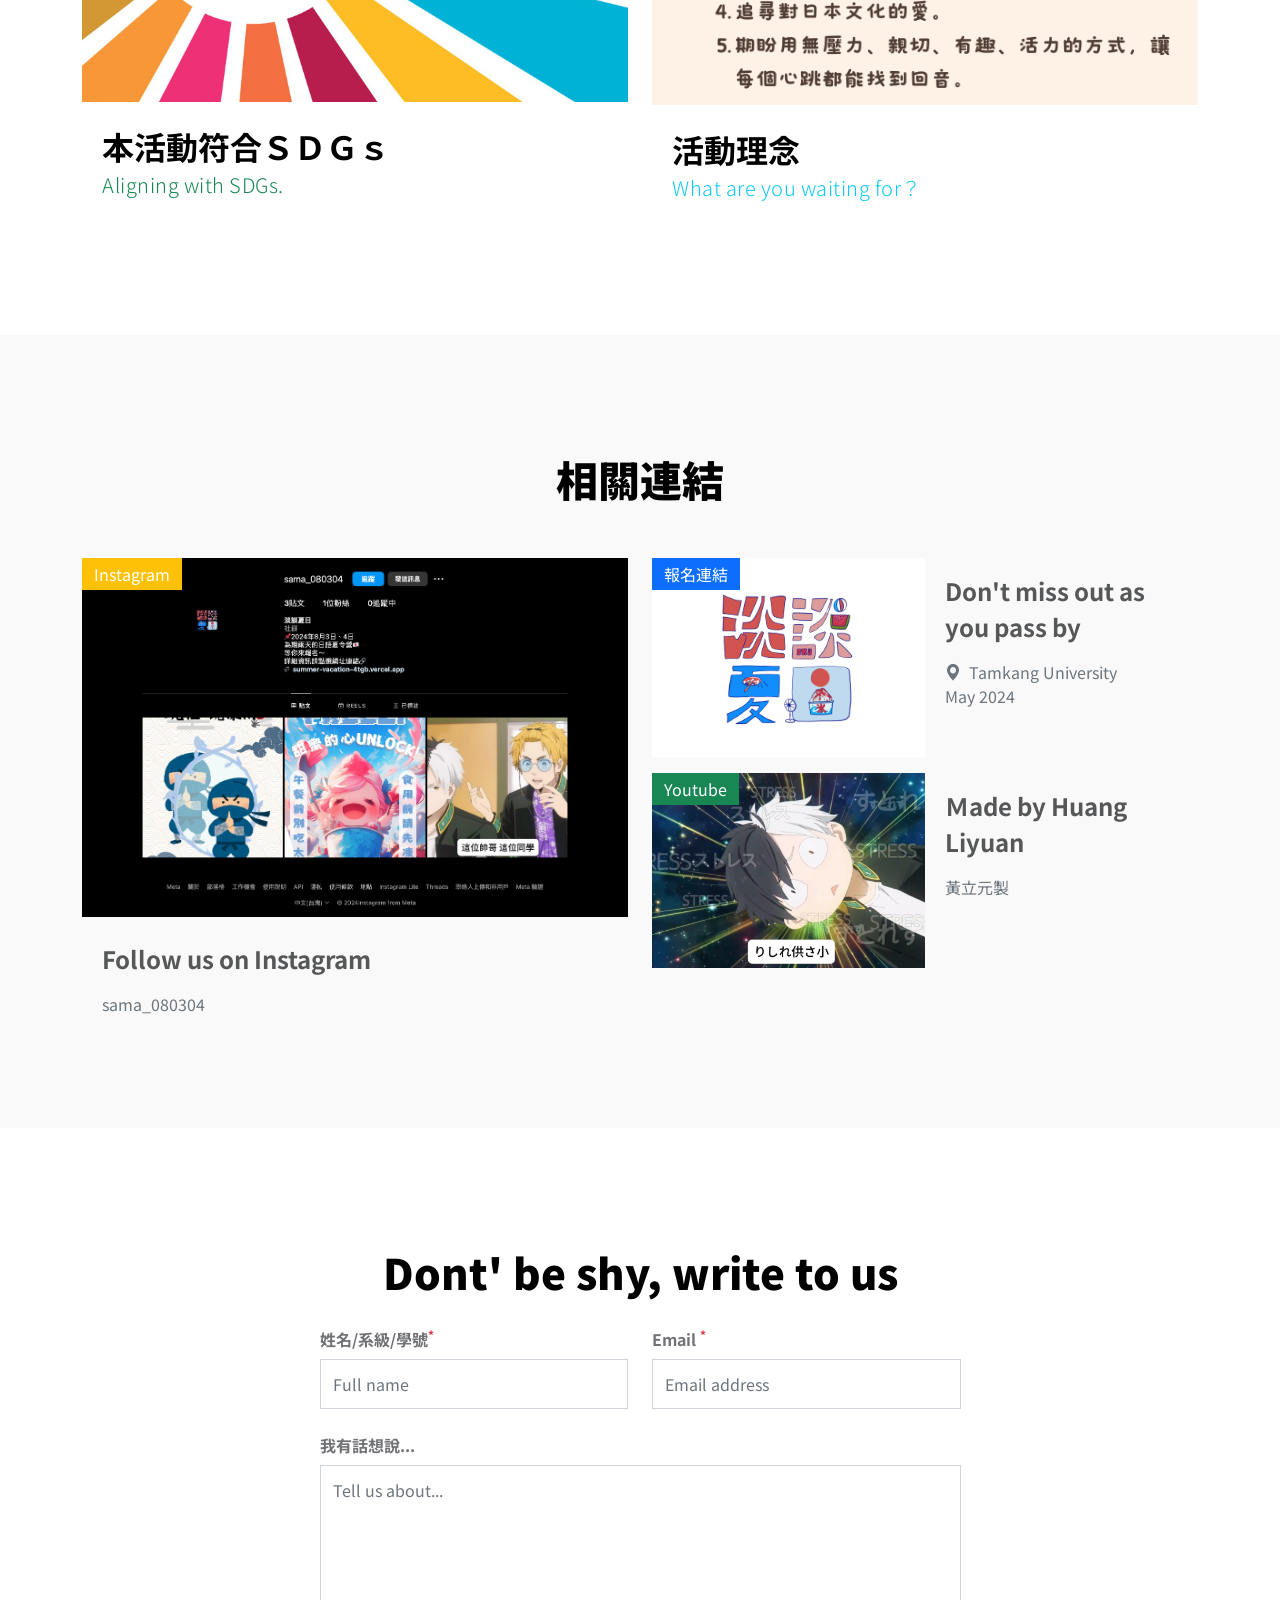
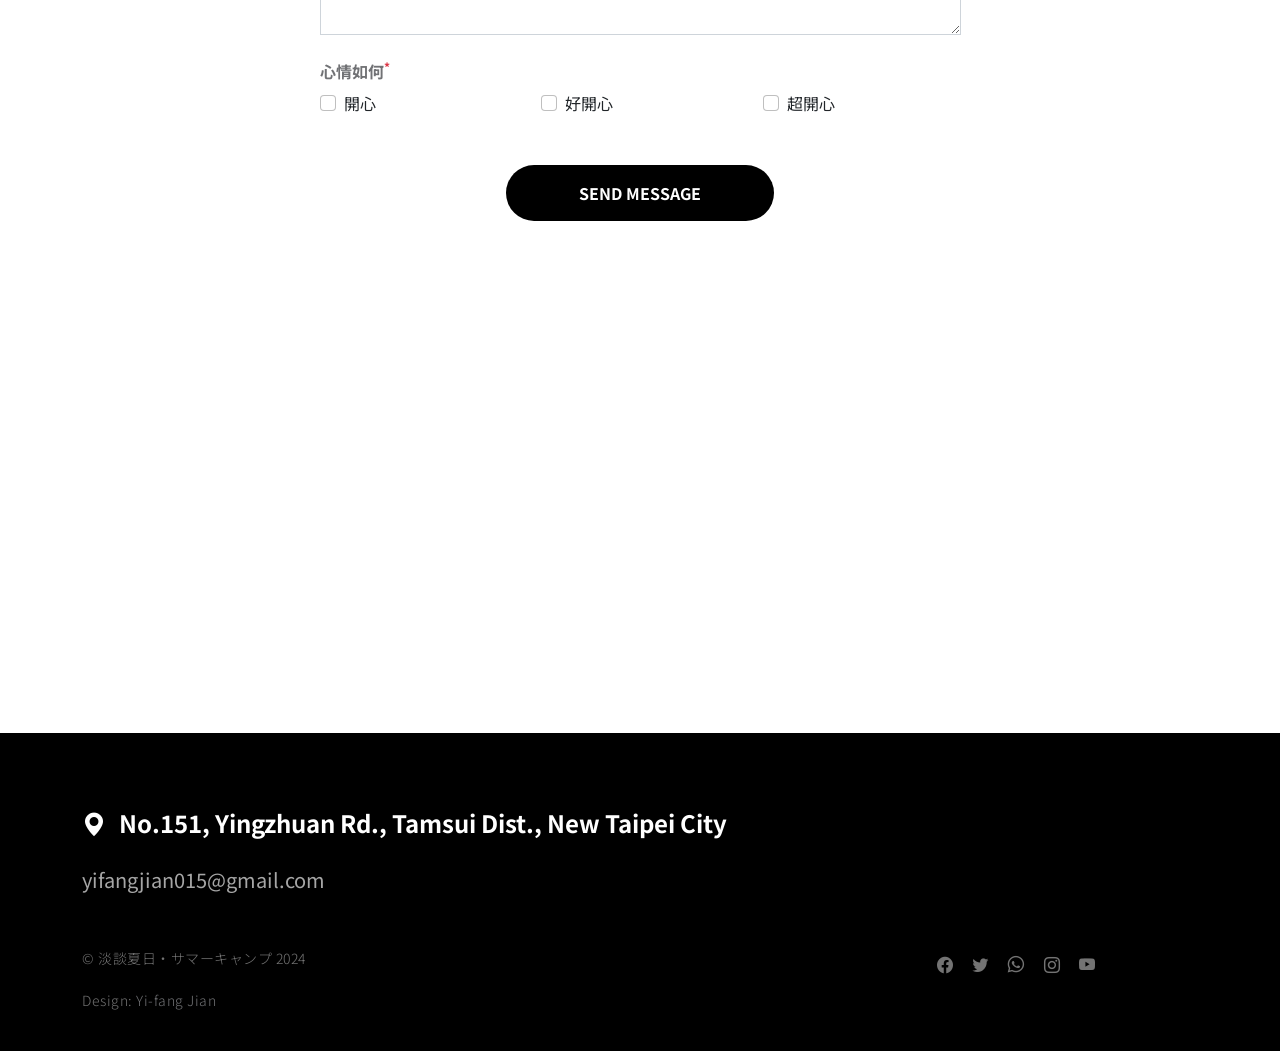
==== commit b1614b1e: "uuuuuuuuuuuuuuuuuuu" ====
--- a/index.html
+++ b/index.html
@@ -294,7 +294,7 @@
                                 <div class="news-top w-100">
                                     
                                     <a href="https://forms.gle/1VKyeyuNRUxQcWY5A" class="news-image-hover news-image-hover-primary">
-                                        <img src="./images/Untitled9_20240520084536.jpg" alt="">
+                                        <img src="./videos/截圖 2024-05-21 晚上8.49.54.png"  class="img-fluid " alt="">
                                     </a>
 
                                     <div class="news-category bg-primary text-white">報名連結</div>
